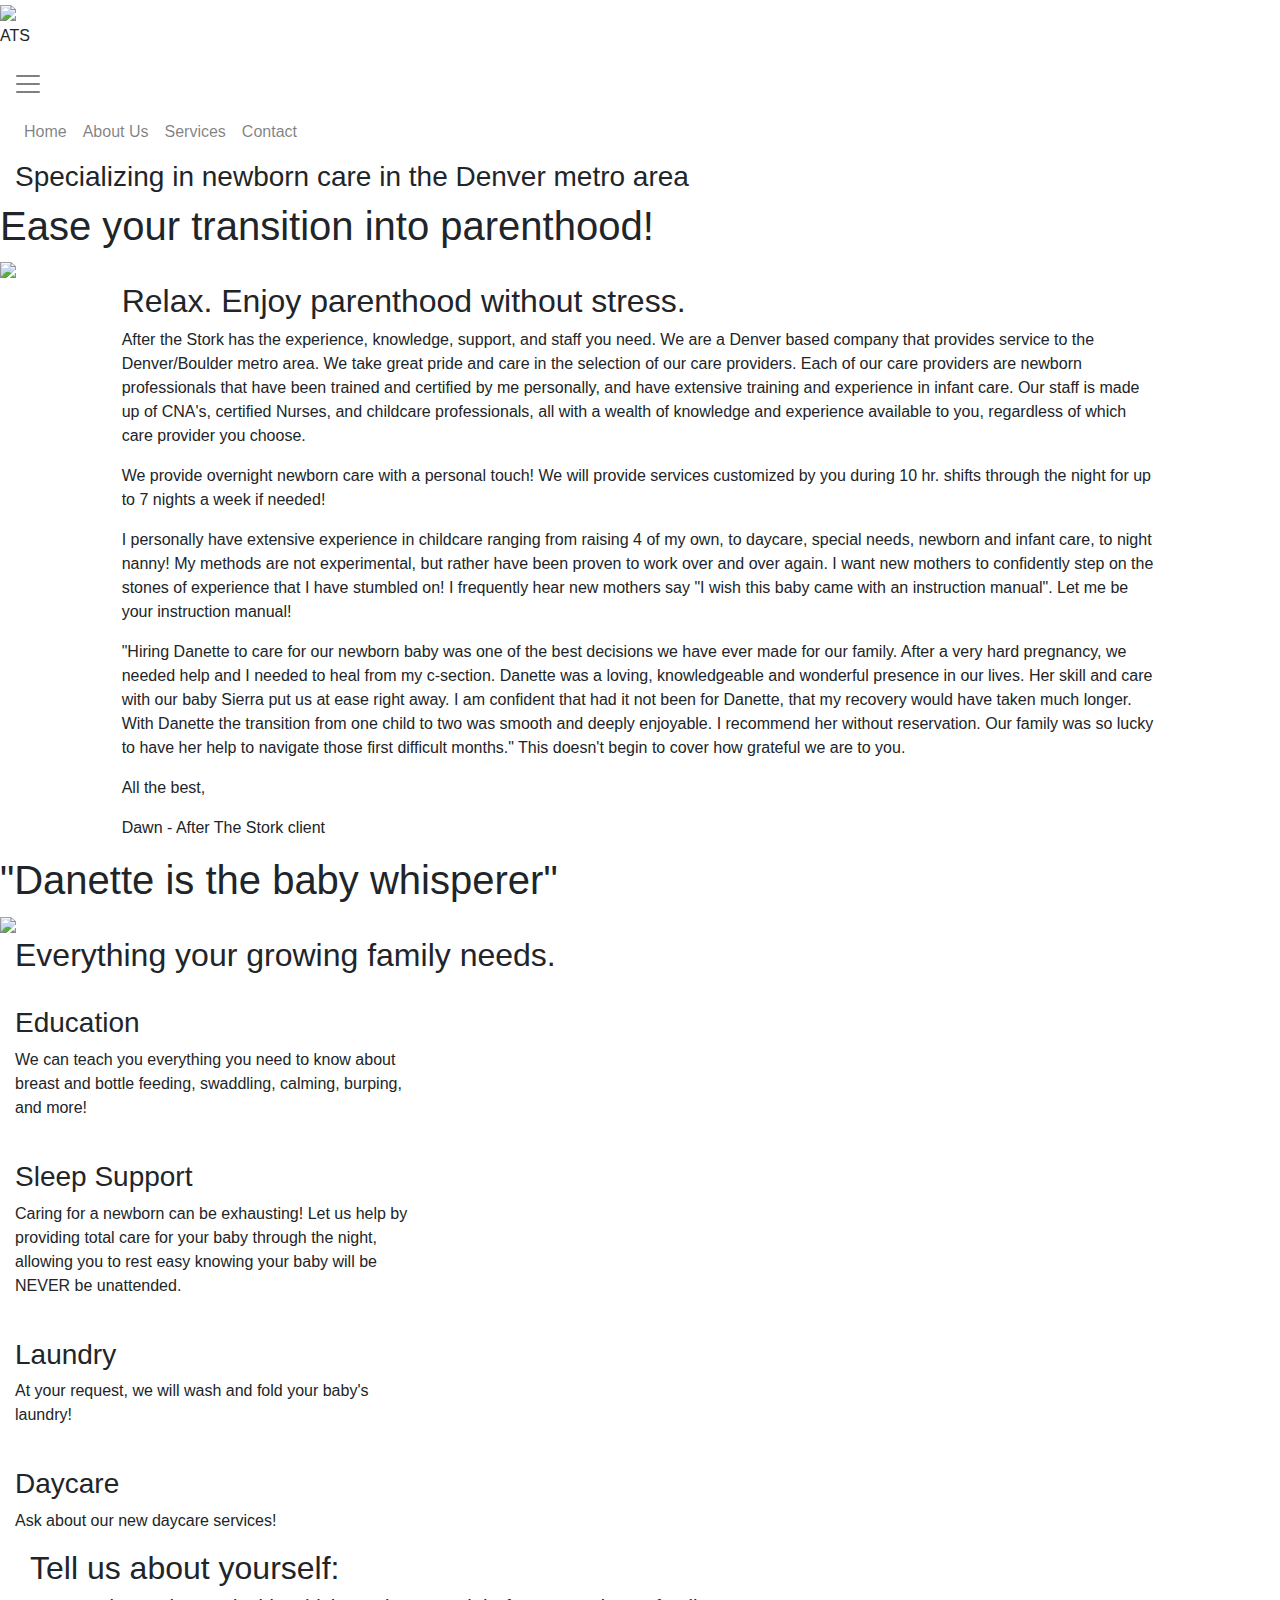
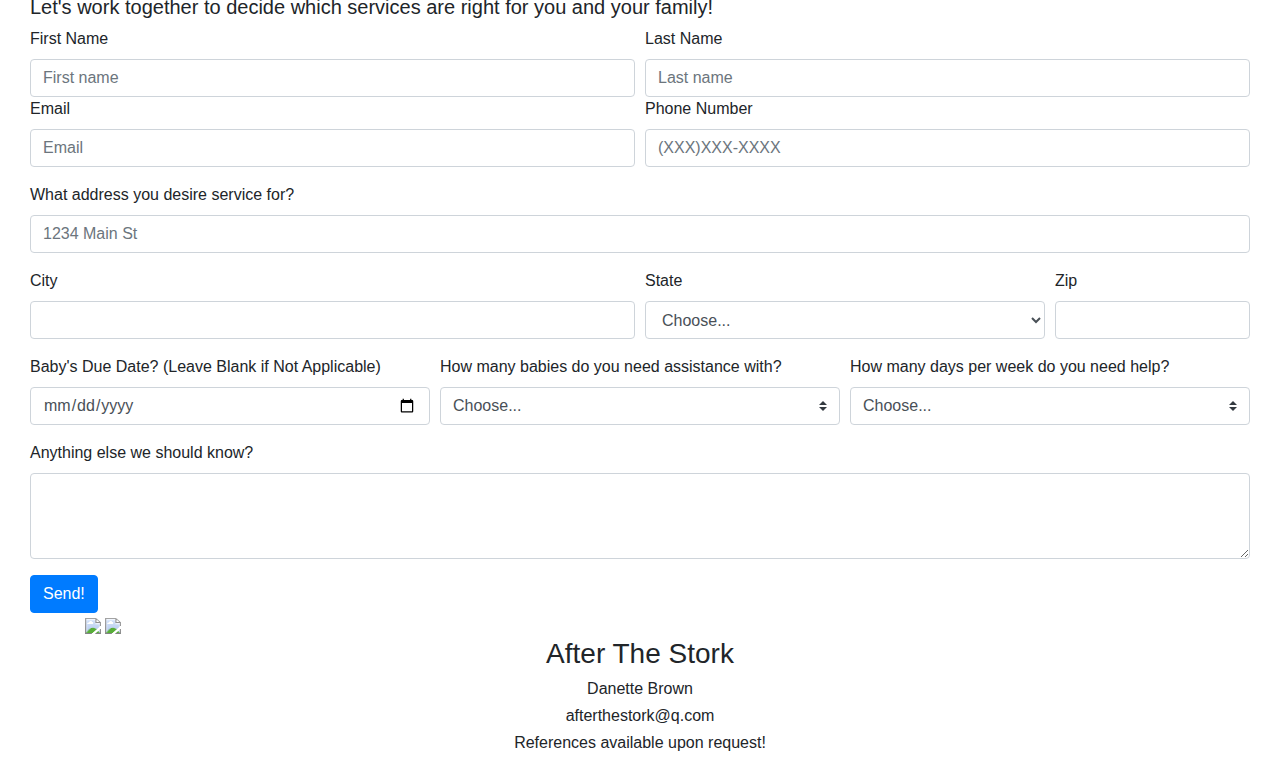
==== index.html @ 512e3bd7 "revamp" ====
<!doctype html>
<html lang="en">
  <head>
    <!-- Required meta tags -->
    <meta charset="utf-8">
    <meta name="viewport" content="width=device-width, initial-scale=1, shrink-to-fit=no">

    <!-- Bootstrap CSS -->
    <link rel="stylesheet" href="https://stackpath.bootstrapcdn.com/bootstrap/4.3.1/css/bootstrap.min.css" integrity="sha384-ggOyR0iXCbMQv3Xipma34MD+dH/1fQ784/j6cY/iJTQUOhcWr7x9JvoRxT2MZw1T" crossorigin="anonymous">
    
    <link href="https://fonts.googleapis.com/css?family=Syncopate:400,700&display=swap" rel="stylesheet">
    <link href="https://fonts.googleapis.com/css?family=Raleway:400,500,700&display=swap" rel="stylesheet">
    <link rel="stylesheet" href="style.css"/>
    <link rel="icon" href="images/stork-bag-icon.png">

    <title>After The Stork - Newborn Care</title>
  </head>
  <body>
      <div id="home"></div>
      <img id="ats-main" src="images/ats-final.png"/>
    
      
      <div class="top-bar">
        <div class="ATS">
          <p>ATS</p>
        </div>
      <div class="burger-box">
        <button class="navbar-toggler navbar-right navbar-expand-lg navbar-light" id="toggle-button" type="button" data-toggle="collapse" data-target="#navbarsExampleDefault" aria-controls="navbarsExampleDefault" aria-expanded="false" aria-label="Toggle navigation">
            <span class="navbar-toggler-icon"></span>
          </button>
          </div>  
        
            <nav class="navbar navbar-right navbar-expand-lg navbar-light" id="top-nav">
                    <div class="text-center" id="fixed-nav">
                      <div class="collapse navbar-collapse" id="navbarsExampleDefault">
                        <ul class="navbar-nav mr-auto">
                          <li class="nav-item collapse-me">
                            <a class="nav-link scrollTo" href="#home">Home</a>
                          </li>
                          <li class="nav-item collapse-me">
                            <a class="nav-link scrollTo" href="#about-us">About Us</a>
                          </li>
                          <li class="nav-item collapse-me">
                            <a class="nav-link scrollTo" href="#services">Services</a>
                          </li>
                          <li class="nav-item collapse-me">
                            <a class="nav-link scrollTo" href="#contact">Contact</a>
                          </li>
                        </ul>
                      </div>
                    </div>
            </nav>          
          </div><!--top-bar-->
      
      
      <div id="push"></div>
    <div class="container-fluid">
        <div class="row">
            
        </div><!--row-->
        <div id="slogan-row" class="row">
          <div class="col-lg-12">
            <h3 id="slogan">Specializing in newborn care in the Denver metro area</h3>
          </div><!--col-->
        </div><!--row-->
      </div><!--container-fluid---->
        
          <div id="bw-baby">
            <h1 id="cap1">Ease your transition into parenthood!</h1>
          <img id="bw-baby-img" src="images/bw-baby2.png"/>
          </div>
        
        <div class="container-fluid">
        <div id="about-us" class="row">
          <div class="col-lg-1"></div>
          <div class="col-lg-10">
            <h2 class="info-title">Relax. Enjoy parenthood without stress.</h2>
            <p class="block">After the Stork has the experience, knowledge, support, and staff you need. We are a Denver based company that provides service to the Denver/Boulder metro area. We take great pride and care in the selection of our care providers. Each of our care providers are newborn professionals that have been trained and certified by me personally, and have extensive training and experience in infant care. Our staff is made up of CNA's, certified Nurses, and childcare professionals, all with a wealth of knowledge and experience available to you, regardless of which care provider you choose.</p>
            <p class="block">We provide overnight newborn care with a personal touch!  We will provide services customized by you during 10 hr. shifts through the night for up to 7 nights a week if needed!</p>
            <p class="block">I  personally have extensive experience in childcare ranging from raising 4 of my own, to daycare, special needs, newborn and infant care, to night nanny!  My methods are not experimental, but rather have been proven to work over and over again. I want new mothers to confidently step on the stones of experience that I have stumbled on!  I frequently hear new mothers say "I wish this baby came with an instruction manual".  Let me be your instruction manual! </p>
            <p class="block">"Hiring Danette to care for our newborn baby was one of the best decisions we have ever made for our family. After a very hard pregnancy, we needed help and I needed to heal from my c-section. Danette was a loving, knowledgeable and wonderful presence in our lives. Her skill and care with our baby Sierra put us at ease right away. I am confident that had it not been for Danette, that my recovery would have taken much longer. With Danette the transition from one child to two was smooth and deeply enjoyable. I recommend her without reservation. Our family was so lucky to have her help to navigate those first difficult months."
              This doesn't begin to cover how grateful we are to you.</p>
            <p class="block">All the best,</p>
            <p class="block">Dawn - After The Stork client</p>
          </div> 
          <div class="col-lg-1"></div> 
        </div><!--row-->
      </div><!--container-fluid-->
      
        <div id="family">
          <h1 id="cap2">"Danette is the baby whisperer"</h1>
        <img id="bw-baby-img2" src="images/baby-heart.png"/>
        </div>
      
    
      <div class="window about-window">
      <div id="services" class="row-max-width height-20">
          <div class="col-lg-1"></div>
          <div class="col-lg-10">
            <h2 class="info-title">Everything your growing family needs.</h2>
          </div> 
          <div class="col-lg-1"></div> 
        </div><!--row-->
        <div class="row-max-width height-20">
            <div class="col-lg-2"></div>
            <div class="col-lg-4">
              <img src="images/bottle.png" alt="" class="service-icon">
            </div>
            <div class="col-lg-4">
              <h3 class="service-title">Education</h3>
              <p class="service-info">We can teach you everything you need to know about breast and bottle feeding, swaddling, calming, burping, and more!</p>
            </div>
            <div class="col-lg-2"></div>
        </div><!--row-->
        <div class="row-max-width height-20">
          <div class="col-lg-2"></div>
          <div class="col-lg-4">
            <img src="images/moon.png" alt="" class="service-icon">
          </div>
          <div class="col-lg-4">
            <h3 class="service-title">Sleep Support</h3>
            <p class="service-info">Caring for a newborn can be exhausting! Let us help by providing total care for your baby through the night, allowing you to rest easy knowing your baby will be NEVER be unattended.</p>
          </div>
          <div class="col-lg-2"></div>
      </div><!--row-->
        <div class="row-max-width height-20">
          <div class="col-lg-2"></div>
          <div class="col-lg-4">
            <img src="images/onesie.png" alt="" class="service-icon">
          </div>
          <div class="col-lg-4">
            <h3 class="service-title">Laundry</h3>
            <p class="service-info">At your request, we will wash and fold your baby's laundry!</p>
          </div>
          <div class="col-lg-2"></div>
      </div><!--row-->
      <div class="row-max-width height-20">
        <div class="col-lg-2"></div>
        <div class="col-lg-4">
          <img src="images/stroller.png" alt="" class="service-icon">
        </div>
        <div class="col-lg-4">
          <h3 class="service-title">Daycare</h3>
          <p class="service-info">Ask about our new daycare services!</p>
        </div>
        <div class="col-lg-2"></div>
    </div><!--row-->
  </div><!--window-->
  
    <div class="window grey" id="contact">
        <div class="container-fluid">
      <div class="col-lg-12">
        <h2 class="info-title">Tell us about yourself:</h2>
        <h5 class="contact-call">Let's work together to decide which services are right for you and your family!</h5>
        <form action="generate-mail.php" method="POST" id="contact-form">
            <div class="form-row">
                <div class="col">
                  <label for="first-name">First Name</label>
                  <input type="text" class="form-control" id="first-name" name="first-name" placeholder="First name">
                </div>
                <div class="col">
                  <label for="last-name">Last Name</label>
                  <input type="text" class="form-control" id="last-name" name="last-name" placeholder="Last name">
                </div>
              </div>
          <div class="form-row">
            <div class="form-group col-md-6">
              <label for="inputEmail4">Email</label>
              <input type="email" class="form-control" id="inputEmail4" name="email" placeholder="Email">
            </div>
            <div class="form-group col-md-6">
              <label for="inputPassword4">Phone Number</label>
              <input type="tel" class="form-control" id="inputphone4" name="phone" placeholder="(XXX)XXX-XXXX">
            </div>
          </div>
          <div class="form-group">
            <label for="inputAddress">What address you desire service for?</label>
            <input type="text" class="form-control" id="inputAddress" name="address" placeholder="1234 Main St">
          </div>
          <div class="form-row">
            <div class="form-group col-md-6">
              <label for="inputCity">City</label>
              <input type="text" class="form-control" name="city" id="inputCity">
            </div>
            <div class="form-group col-md-4">
              <label for="inputState">State</label>
              <select name="state" id="inputState" class="form-control">
                <option selected>Choose...</option>
                <option>...</option>
              </select>
            </div>
            <div class="form-group col-md-2">
              <label for="inputZip">Zip</label>
              <input type="text" name="zip" class="form-control" id="inputZip">
            </div>
          </div>
            <div class="form-row">
                <div class="form-group col-lg-4">
                    <label for="date-selector">Baby's Due Date? (Leave Blank if Not Applicable)</label>
                    <input type="date" class="form-control" id="date-selector" name="due-date">
                </div>
            <div class="form-group col-lg-4">
                <label for="inlineFormCustomSelect">How many babies do you need assistance with?</label>
                <select name="baby-number" class="custom-select mr-sm-2" id="inlineFormCustomSelect">
                  <option selected>Choose...</option>
                  <option value="1">One</option>
                  <option value="2">Two</option>
                  <option value="3">More</option>
                </select>
            </div>
          <div class="form-group col-lg-4">
              <label for="inlineFormCustomSelect">How many days per week do you need help?</label>
              <select name="days" class="custom-select mr-sm-2" id="inlineFormCustomSelect">
                <option selected>Choose...</option>
                <option value="1">One</option>
                <option value="2">Two</option>
                <option value="3">Three</option>
                <option value="4">Four</option>
                <option value="5">Five</option>
                <option value="6">Six</option>
                <option value="7">Seven</option>
              </select>
          </div>
        </div>
        <div class="form-row">
        <div class="form-group col-md-12" id="form-extra">
            <label for="exampleFormControlTextarea1">Anything else we should know?</label>
            <textarea name="extra" class="form-control" id="exampleFormControlTextarea1" rows="3"></textarea>
          </div>
        </div>
          <button type="submit" class="btn submit-button btn-primary">Send!</button>
        </form>

      </div>
      </div><!--container-fluid-->
    </div>
    <div class="ats-footer">
      <div class="container">
        <div class="row">
          <div class="col-lg-12" id="footer-info">
              <a id="fb-icon" class="contact-icon footer-box" href=#><img id="fb-icon-pic"  src="images/fb.png"/></a>
              <a id="mail-icon" class="contact-icon footer-box" href=#><img id="mail-icon-pic" src="images/mail.png"/></a>
              <div class="footer-box" id="footer-text">
            <h3 class="footer-header text-center">After The Stork</h3>
            <h6 class="footer-text text-center">Danette Brown</h6>
            <h6 class="footer-text text-center">afterthestork@q.com</h6>
            <h6 class="footer-text text-center">References available upon request!</h6>
            </div>
          </div>
        </div>
      </div>
    </div>

    <!-- Optional JavaScript -->
    <!-- jQuery first, then Popper.js, then Bootstrap JS -->
    <script src="plugins/jquery/jquery.js"></script>
    <script src="plugins/popper/popper.min.js"></script>
    <script src="plugins/bootstrap/js/bootstrap.js"></script>
    <script src="plugins/waypoints/jquery.waypoints.min.js"></script>
    <script src="plugins/slick/slick.min.js"></script>
    <script src="plugins/smoothscroll/SmoothScroll.min.js"></script>
    <script src="stork-fade.js"></script>
    <script src="height-adjust.js"></script>
    <script src="parallax.js"></script>
    <script src="clickscroll.js"></script>
    <script src="collapse.js"></script>
    <script>$(window).resize(function(){location.reload();});</script>
  </body>
</html>
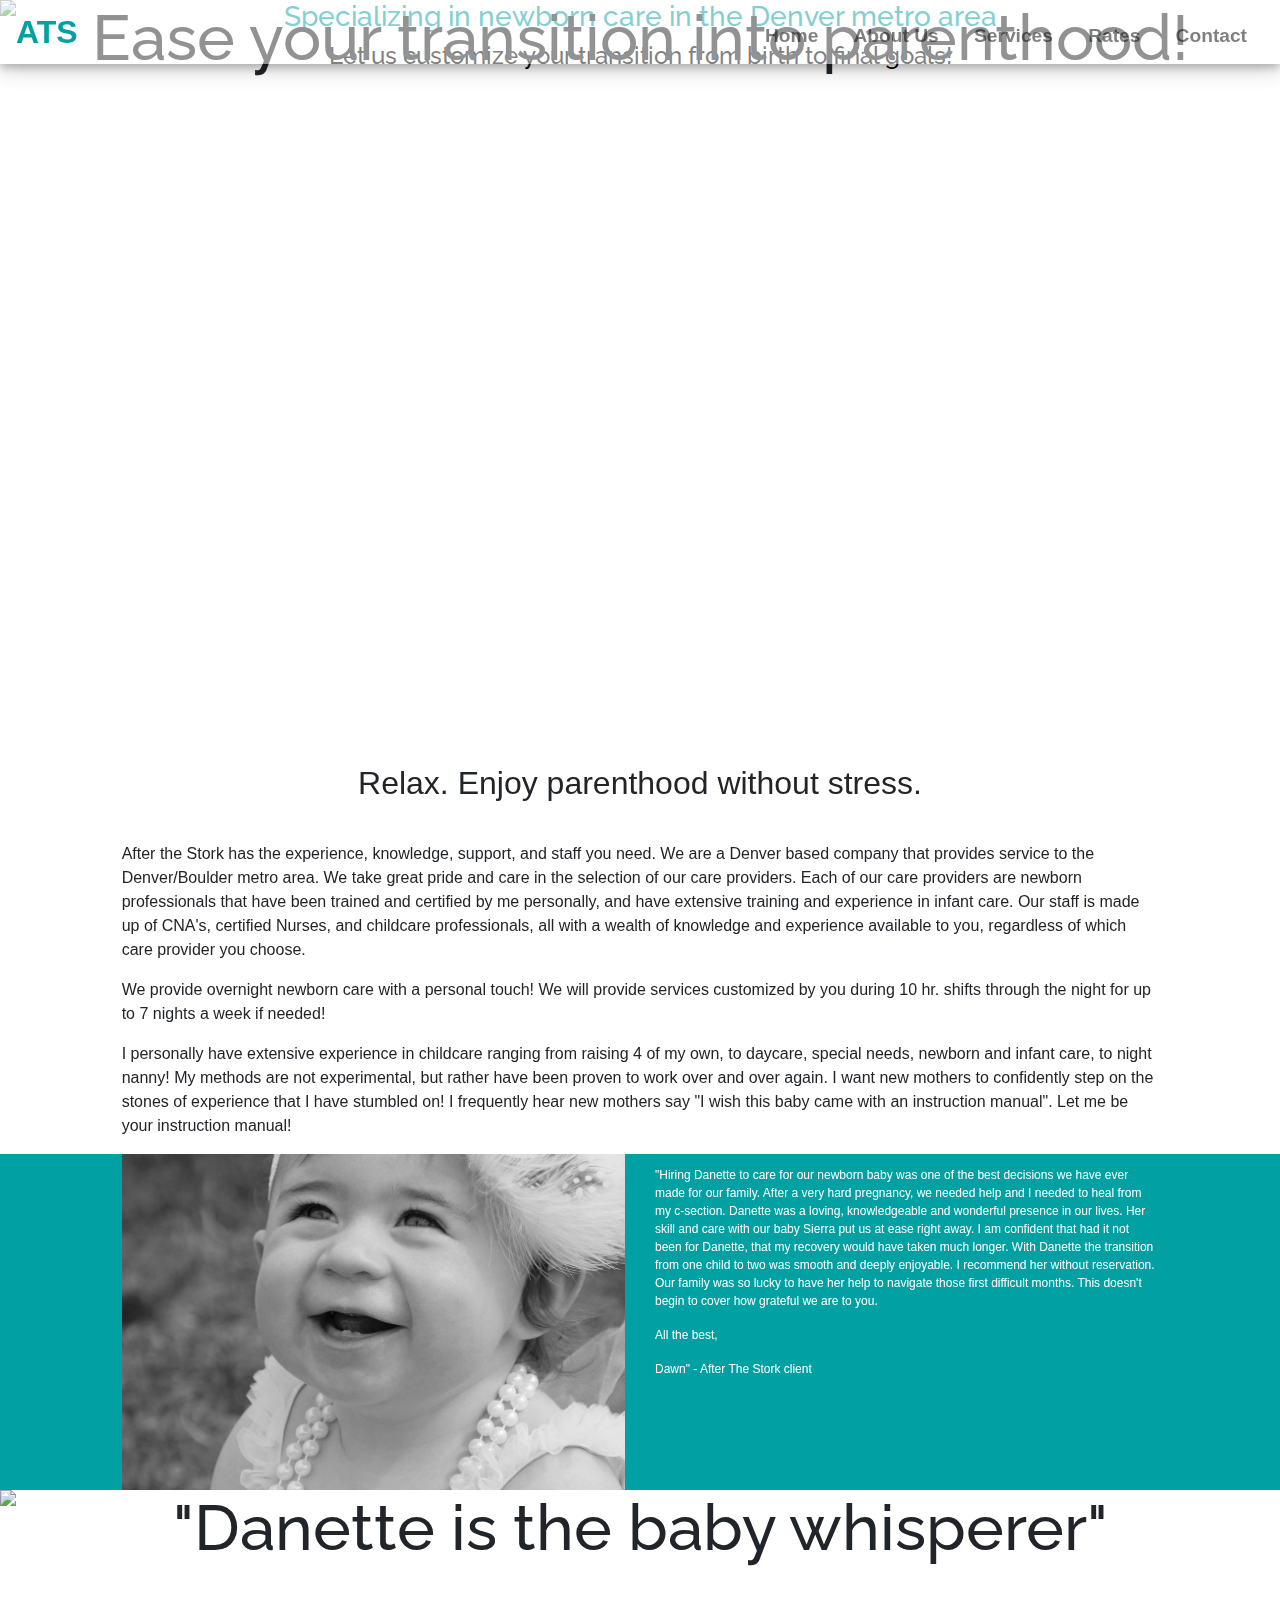
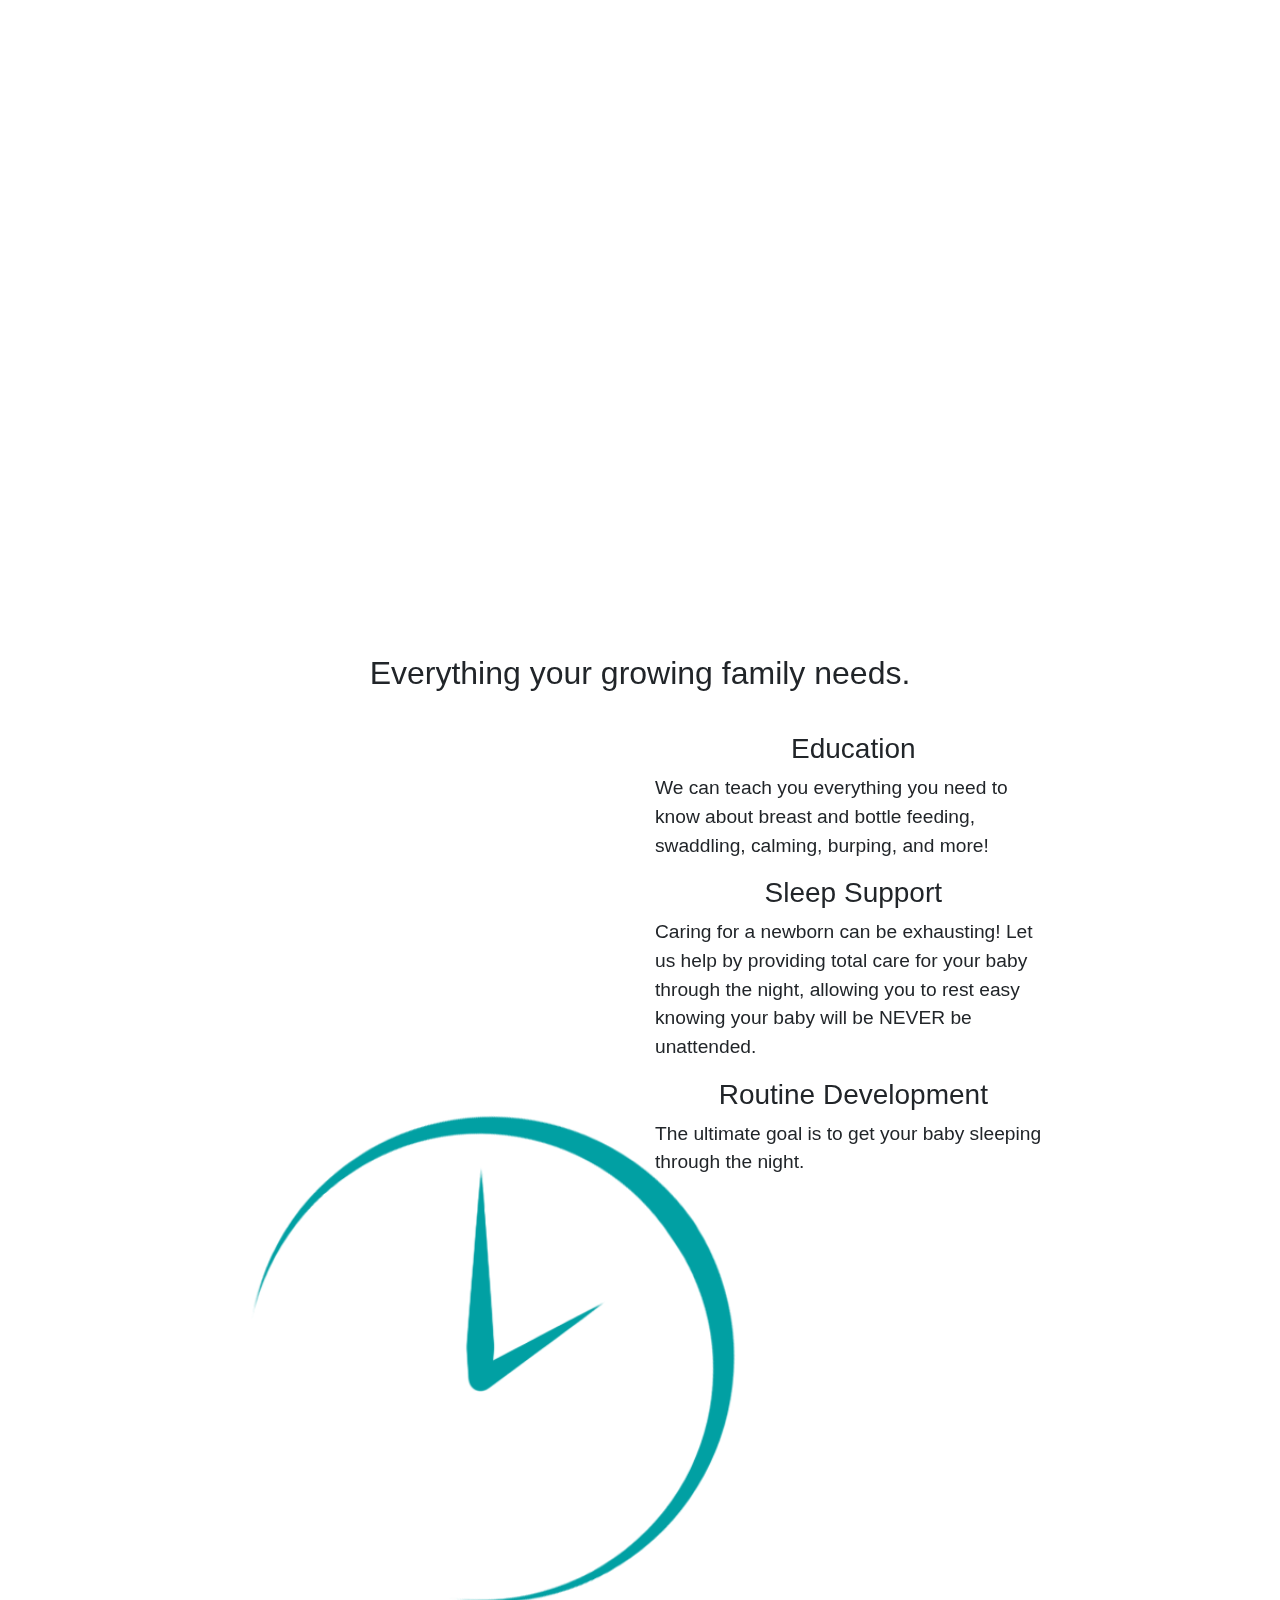
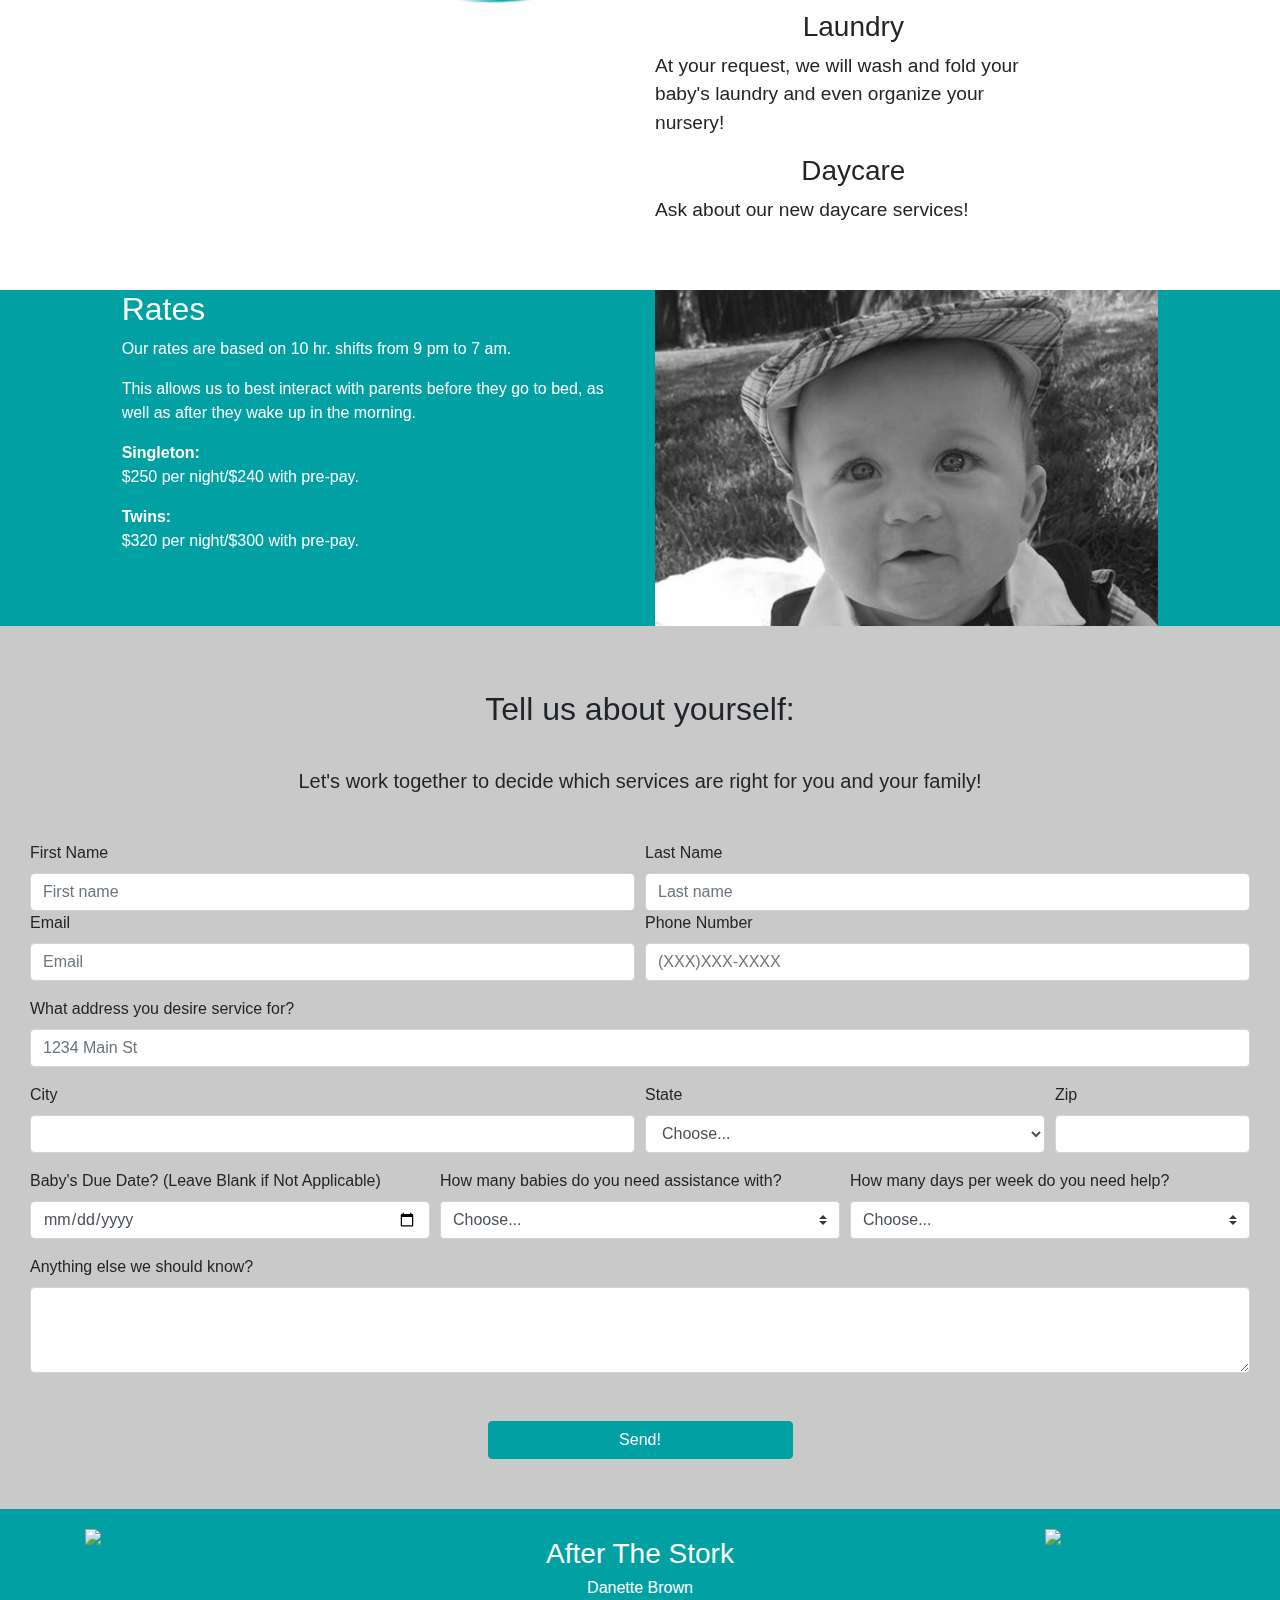
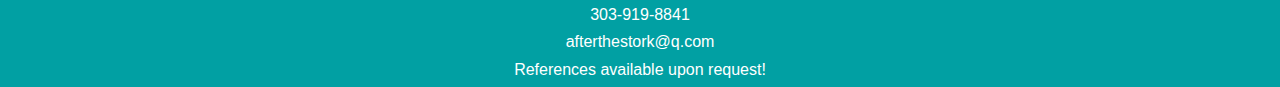
==== commit 4ec21b69: "update" ====
--- a/index.html
+++ b/index.html
@@ -35,16 +35,19 @@
                       <div class="collapse navbar-collapse" id="navbarsExampleDefault">
                         <ul class="navbar-nav mr-auto">
                           <li class="nav-item collapse-me">
-                            <a class="nav-link scrollTo" href="#home">Home</a>
+                            <a id="home-link" class="nav-link scrollTo" href="#home">Home</a>
                           </li>
                           <li class="nav-item collapse-me">
-                            <a class="nav-link scrollTo" href="#about-us">About Us</a>
+                            <a id="about-us-link" class="nav-link scrollTo" href="#about-us">About Us</a>
                           </li>
                           <li class="nav-item collapse-me">
-                            <a class="nav-link scrollTo" href="#services">Services</a>
+                            <a id="services-link" class="nav-link scrollTo" href="#services">Services</a>
                           </li>
                           <li class="nav-item collapse-me">
-                            <a class="nav-link scrollTo" href="#contact">Contact</a>
+                              <a id="rates-link" class="nav-link scrollTo" href="#rates">Rates</a>
+                            </li>
+                          <li class="nav-item collapse-me">
+                            <a id="contact-link" class="nav-link scrollTo" href="#contact">Contact</a>
                           </li>
                         </ul>
                       </div>
@@ -60,10 +63,15 @@
         </div><!--row-->
         <div id="slogan-row" class="row">
           <div class="col-lg-12">
-            <h3 id="slogan">Specializing in newborn care in the Denver metro area</h3>
+            <div id="slogan">
+            <!--<h3 id="slogan">Specializing in newborn care in the Denver metro area</h3>-->
+            <h3 id="top-slogan">Specializing in newborn care in the Denver metro area</h3>
+            <h4 class="action-stmt">Let us customize your transition from birth to final goals!</h4>
+          </div>
           </div><!--col-->
         </div><!--row-->
       </div><!--container-fluid---->
+      <div class="row"><img id="down-arrow" src="images/arrow.png"/></div>
         
           <div id="bw-baby">
             <h1 id="cap1">Ease your transition into parenthood!</h1>
@@ -78,13 +86,19 @@
             <p class="block">After the Stork has the experience, knowledge, support, and staff you need. We are a Denver based company that provides service to the Denver/Boulder metro area. We take great pride and care in the selection of our care providers. Each of our care providers are newborn professionals that have been trained and certified by me personally, and have extensive training and experience in infant care. Our staff is made up of CNA's, certified Nurses, and childcare professionals, all with a wealth of knowledge and experience available to you, regardless of which care provider you choose.</p>
             <p class="block">We provide overnight newborn care with a personal touch!  We will provide services customized by you during 10 hr. shifts through the night for up to 7 nights a week if needed!</p>
             <p class="block">I  personally have extensive experience in childcare ranging from raising 4 of my own, to daycare, special needs, newborn and infant care, to night nanny!  My methods are not experimental, but rather have been proven to work over and over again. I want new mothers to confidently step on the stones of experience that I have stumbled on!  I frequently hear new mothers say "I wish this baby came with an instruction manual".  Let me be your instruction manual! </p>
-            <p class="block">"Hiring Danette to care for our newborn baby was one of the best decisions we have ever made for our family. After a very hard pregnancy, we needed help and I needed to heal from my c-section. Danette was a loving, knowledgeable and wonderful presence in our lives. Her skill and care with our baby Sierra put us at ease right away. I am confident that had it not been for Danette, that my recovery would have taken much longer. With Danette the transition from one child to two was smooth and deeply enjoyable. I recommend her without reservation. Our family was so lucky to have her help to navigate those first difficult months."
-              This doesn't begin to cover how grateful we are to you.</p>
-            <p class="block">All the best,</p>
-            <p class="block">Dawn - After The Stork client</p>
           </div> 
           <div class="col-lg-1"></div> 
         </div><!--row-->
+        <div class="row teal text-white">
+          <div class="col-lg-1"></div>
+          <div class="col-lg-5"><img id="gc2" src="images/gc2.jpg"/></div>
+          <div class="col-lg-5"><p class="block testimonial-top testimonial">"Hiring Danette to care for our newborn baby was one of the best decisions we have ever made for our family. After a very hard pregnancy, we needed help and I needed to heal from my c-section. Danette was a loving, knowledgeable and wonderful presence in our lives. Her skill and care with our baby Sierra put us at ease right away. I am confident that had it not been for Danette, that my recovery would have taken much longer. With Danette the transition from one child to two was smooth and deeply enjoyable. I recommend her without reservation. Our family was so lucky to have her help to navigate those first difficult months.
+              This doesn't begin to cover how grateful we are to you.</p>
+            <p class="block testimonial">All the best,</p>
+            <p class="block testimonial">Dawn" - After The Stork client</p></div>
+            
+          <div class="col-lg-1"></div>
+        </div>
       </div><!--container-fluid-->
       
         <div id="family">
@@ -93,8 +107,8 @@
         </div>
       
     
-      <div class="window about-window">
-      <div id="services" class="row-max-width height-20">
+      <div class="window about-window" id="services">
+      <div class="row-max-width height-20">
           <div class="col-lg-1"></div>
           <div class="col-lg-10">
             <h2 class="info-title">Everything your growing family needs.</h2>
@@ -123,6 +137,17 @@
           </div>
           <div class="col-lg-2"></div>
       </div><!--row-->
+      <div class="row-max-width height-20">
+        <div class="col-lg-2"></div>
+        <div class="col-lg-4">
+          <img src="images/clock.png" alt="" class="service-icon">
+        </div>
+        <div class="col-lg-4">
+          <h3 class="service-title">Routine Development</h3>
+          <p class="service-info">The ultimate goal is to get your baby sleeping through the night.</p>
+        </div>
+        <div class="col-lg-2"></div>
+    </div><!--row-->
         <div class="row-max-width height-20">
           <div class="col-lg-2"></div>
           <div class="col-lg-4">
@@ -130,7 +155,7 @@
           </div>
           <div class="col-lg-4">
             <h3 class="service-title">Laundry</h3>
-            <p class="service-info">At your request, we will wash and fold your baby's laundry!</p>
+            <p class="service-info">At your request, we will wash and fold your baby's laundry and even organize your nursery!</p>
           </div>
           <div class="col-lg-2"></div>
       </div><!--row-->
@@ -146,6 +171,24 @@
         <div class="col-lg-2"></div>
     </div><!--row-->
   </div><!--window-->
+
+      <div class="container-fluid" id="center-parent">
+          <div id="rates" class="row teal text-white">
+              <div class="col-lg-1"></div>
+              <div class="col-lg-5">
+                <div id="center">
+                <h2>Rates</h2>
+                <p class="block">Our rates are based on 10 hr. shifts from 9 pm to 7 am.</p>
+                <p class="block">This allows us to best interact with parents before they go to bed, as well as after they wake up in the morning.</p>
+                <strong class="block">Singleton:</strong><p class="block">$250 per night/$240 with pre-pay.</p>
+                <strong class="block">Twins:</strong><p class="block">$320 per night/$300 with pre-pay.</p>
+              </div><!--center-->
+              </div>
+                <div class="col-lg-5"><img id="gc1" src="images/gc1.jpg"/></div>
+              <div class="col-lg-1"></div>
+            </div>
+      </div><!--containter-fluid-->
+    
   
     <div class="window grey" id="contact">
         <div class="container-fluid">
@@ -243,6 +286,7 @@
               <div class="footer-box" id="footer-text">
             <h3 class="footer-header text-center">After The Stork</h3>
             <h6 class="footer-text text-center">Danette Brown</h6>
+            <h6 class="footer-text text-center">303-919-8841</h6>
             <h6 class="footer-text text-center">afterthestork@q.com</h6>
             <h6 class="footer-text text-center">References available upon request!</h6>
             </div>
@@ -258,12 +302,11 @@
     <script src="plugins/bootstrap/js/bootstrap.js"></script>
     <script src="plugins/waypoints/jquery.waypoints.min.js"></script>
     <script src="plugins/slick/slick.min.js"></script>
-    <script src="plugins/smoothscroll/SmoothScroll.min.js"></script>
     <script src="stork-fade.js"></script>
     <script src="height-adjust.js"></script>
     <script src="parallax.js"></script>
     <script src="clickscroll.js"></script>
     <script src="collapse.js"></script>
-    <script>$(window).resize(function(){location.reload();});</script>
+    <script src="nav-location.js"></script>
   </body>
 </html>--- a/style.css
+++ b/style.css
@@ -0,0 +1,379 @@
+body{
+    background-color: white;
+}
+
+.burger-box{
+   position: absolute;
+   top: .5em;
+   right: .5em;
+   display: none;
+}
+
+@media only screen and (max-width: 992px){
+	.burger-box {
+		display: block;
+	}
+}
+
+.top-bar{
+    min-height: 55px;
+    box-shadow: 0 4px 8px 0 rgba(0, 0, 0, 0.2), 0 6px 20px 0 rgba(0, 0, 0, 0.19);
+    line-height: 1 !important;
+    position: fixed;
+    width: 100%;
+    background-color: rgba(255, 255, 255, .5);
+    z-index: 9999;
+
+}
+
+#fixed-nav{
+    position: absolute !important;
+    right: 25px;
+    top: -35px;
+}
+
+@media only screen and (max-width: 992px){
+	#fixed-nav {
+        position: relative !important;
+        right: unset;
+        top: unset;
+        margin-left: auto;
+        margin-right: auto;
+        width: 100%;
+	}
+}
+
+#slogan{
+    width: 80%;
+    margin-left: auto;
+    margin-right: auto;
+    left: 0;
+    right: 0;
+    text-align: center;
+    font-family: 'Raleway', sans-serif;
+    font-weight: 400;
+    font-size: 3em;
+    color: #01a0a3;
+    background-color: white;
+    position: fixed;
+}
+
+#top-slogan{
+    
+}
+
+.action-stmt{
+    color: black;
+}
+
+@media only screen and (max-width: 768px){
+	#top-slogan {
+        
+	}
+}
+
+#slogan-row{
+    z-index: 100;
+    /*margin-top: 790px;*/
+}
+
+
+#ats-main{
+    width: 50%;
+    display: block;
+    left: 25%;
+    top: 50px;
+    position: fixed;
+    z-index: -2;
+}
+
+#down-arrow{
+    width: 10%;
+    display: block;
+    left: 45%;
+    position: fixed;
+    z-index: -1;
+}
+
+@media only screen and (max-width: 1200px){
+	#ats-main {
+        width: 65%;
+        left: 17.5%;
+	}
+}
+
+@media only screen and (max-width: 992px){
+	#ats-main {
+        width: 80%;
+        left: 10%;
+	}
+}
+
+.nav-item{
+    font-family: 'Syncopate', sans-serif;
+    font-weight: 700;
+    font-size: 1.2em;
+    margin-left: 1em;
+    color: black;
+    padding-top: .25em;
+}
+
+.ATS{
+    margin-left: .5em;
+    font-family: 'Syncopate', sans-serif;
+    font-weight: 700;
+    font-size: 2em;
+    color: #01a0a3;
+    
+}
+
+.ATS p{
+    padding-top: .5em;
+    margin-bottom: 0 !important;
+}
+
+h1{
+    font-family: 'Syncopate', sans-serif;
+    padding-top: 2.5em;
+    
+}
+
+#bw-baby{
+    width: 100%;
+    height: 700px;
+    overflow: hidden;
+    z-index: 3;
+}
+
+#bw-baby-img{
+    width: 100%;
+    margin-top: 0px;
+    position: relative;
+    min-height: 500px;
+    min-width: 749px;
+}
+
+#family{
+    width: 100%;
+    height: 700px;
+    overflow: hidden;
+    z-index: 3;
+}
+
+#bw-baby-img2{
+    width: 101%;
+    margin-top: 0px;
+    position: relative;
+    min-height: 700px;
+    min-width: 1000px;
+}
+
+#cap1{
+    font-family: 'Raleway', sans-serif;
+    position: absolute;
+    z-index: 5;
+    font-size: 4em;
+    font-weight: 500;
+    text-align: center;
+    width: 100%;
+    padding-top: 0px !important;
+}
+
+#cap2{
+    font-family: 'Raleway', sans-serif;
+    position: absolute;
+    z-index: 5;
+    font-size: 4em;
+    font-weight: 500;
+    text-align: center;
+    width: 100%;
+    padding-top: 0px !important;
+}
+
+.info-title{
+    width: 100%;
+    text-align: center;
+    padding-top: 2em;
+    padding-bottom: 1em;
+}
+
+.service-icon{
+    height: 100%;
+    display: block;
+    margin-left: auto;
+    margin-right: auto;
+    margin-top: 1em;
+    margin-bottom: 1em;
+}
+
+.service-title{
+    width: 100%;
+    text-align: center;
+}
+
+.service-info{
+    font-size: 1.2em;
+}
+
+.grey{
+    background-color: #c9c9c9;
+}
+
+.teal{
+    background-color: #01a0a3;
+}
+
+.text-white{
+    color: white;
+}
+
+.contact-call{
+    text-align: center;
+    padding-bottom: 2em;
+}
+
+.submit-button{
+    width: 25%;
+    margin-left: auto;
+    margin-right: auto;
+    display: block;
+    background-color: #01a0a3;
+    border-color: #01a0a3;
+    margin-top: 2em;
+}
+
+.window{
+    padding-bottom: 50px;
+}
+
+.height-20{
+    height: 20%;
+}
+
+.about-window{
+    background-image: url('images/checker-pattern-faded.png');
+    background-size: cover;
+    background-repeat: no-repeat;
+}
+
+@media only screen and (max-width: 768px){
+	.about-window {
+        background-image: url('images/checker-skinny-faded.png');
+	}
+}
+
+.row-max-width{
+    display: flex;
+    flex-wrap: wrap;
+}
+
+#contact{
+    background-image: url('images/footer-stork.png');
+    background-size: contain;
+    background-repeat: no-repeat;
+    width: 100%;
+    background-position: center bottom;
+}
+
+.contact-icon{
+    margin-top: 1em;
+    margin-bottom: 1em;
+    width: 150px;
+    margin-left: auto;
+    margin-right: auto;
+    display: block;
+    
+}
+
+.ats-footer{
+    background-color: #01a0a3;
+    color: white;
+    
+}
+
+.footer-header{
+    font-family: 'Syncopate', sans-serif;
+    margin-top: 1em;
+}
+
+.footer-box{
+    
+}
+
+#fb-icon{
+    float: left;
+    width: 20%;
+    max-width: 150px;
+
+}
+
+#fb-icon-pic{
+    width: 100%;
+}
+
+#mail-icon{
+    float: right;
+    width: 20%;
+    max-width: 150px;
+}
+
+#mail-icon-pic{
+    width: 100%;
+}
+
+#footer-text{
+    width: 50%;
+    margin-left: auto;
+    margin-right: auto;
+}
+
+#gc1{
+    width: 100%;
+    
+}
+
+#gc2{
+    width: 100%;
+    
+}
+
+.testimonial{
+    font-size: 1.25em;
+}
+
+.testimonial-top{
+    margin-top: 1em;
+}
+
+@media only screen and (max-width: 1700px){
+    .testimonial{
+        font-size: 1.15em;
+    }
+}
+
+@media only screen and (max-width: 1575px){
+    .testimonial{
+        font-size: 1em;
+    }
+}
+
+@media only screen and (max-width: 1280px){
+    .testimonial{
+        font-size: .75em;
+    }
+}
+
+@media only screen and (max-width: 1092px){
+    .testimonial{
+        font-size: 1em;
+    }
+}
+
+.stork-footer{
+    /*background-image: url('images/footer-stork.png');
+    background-size: contain;
+    background-repeat: no-repeat;
+    width: 100%;
+    height: 0;
+    padding-top: 30.7%;*/
+}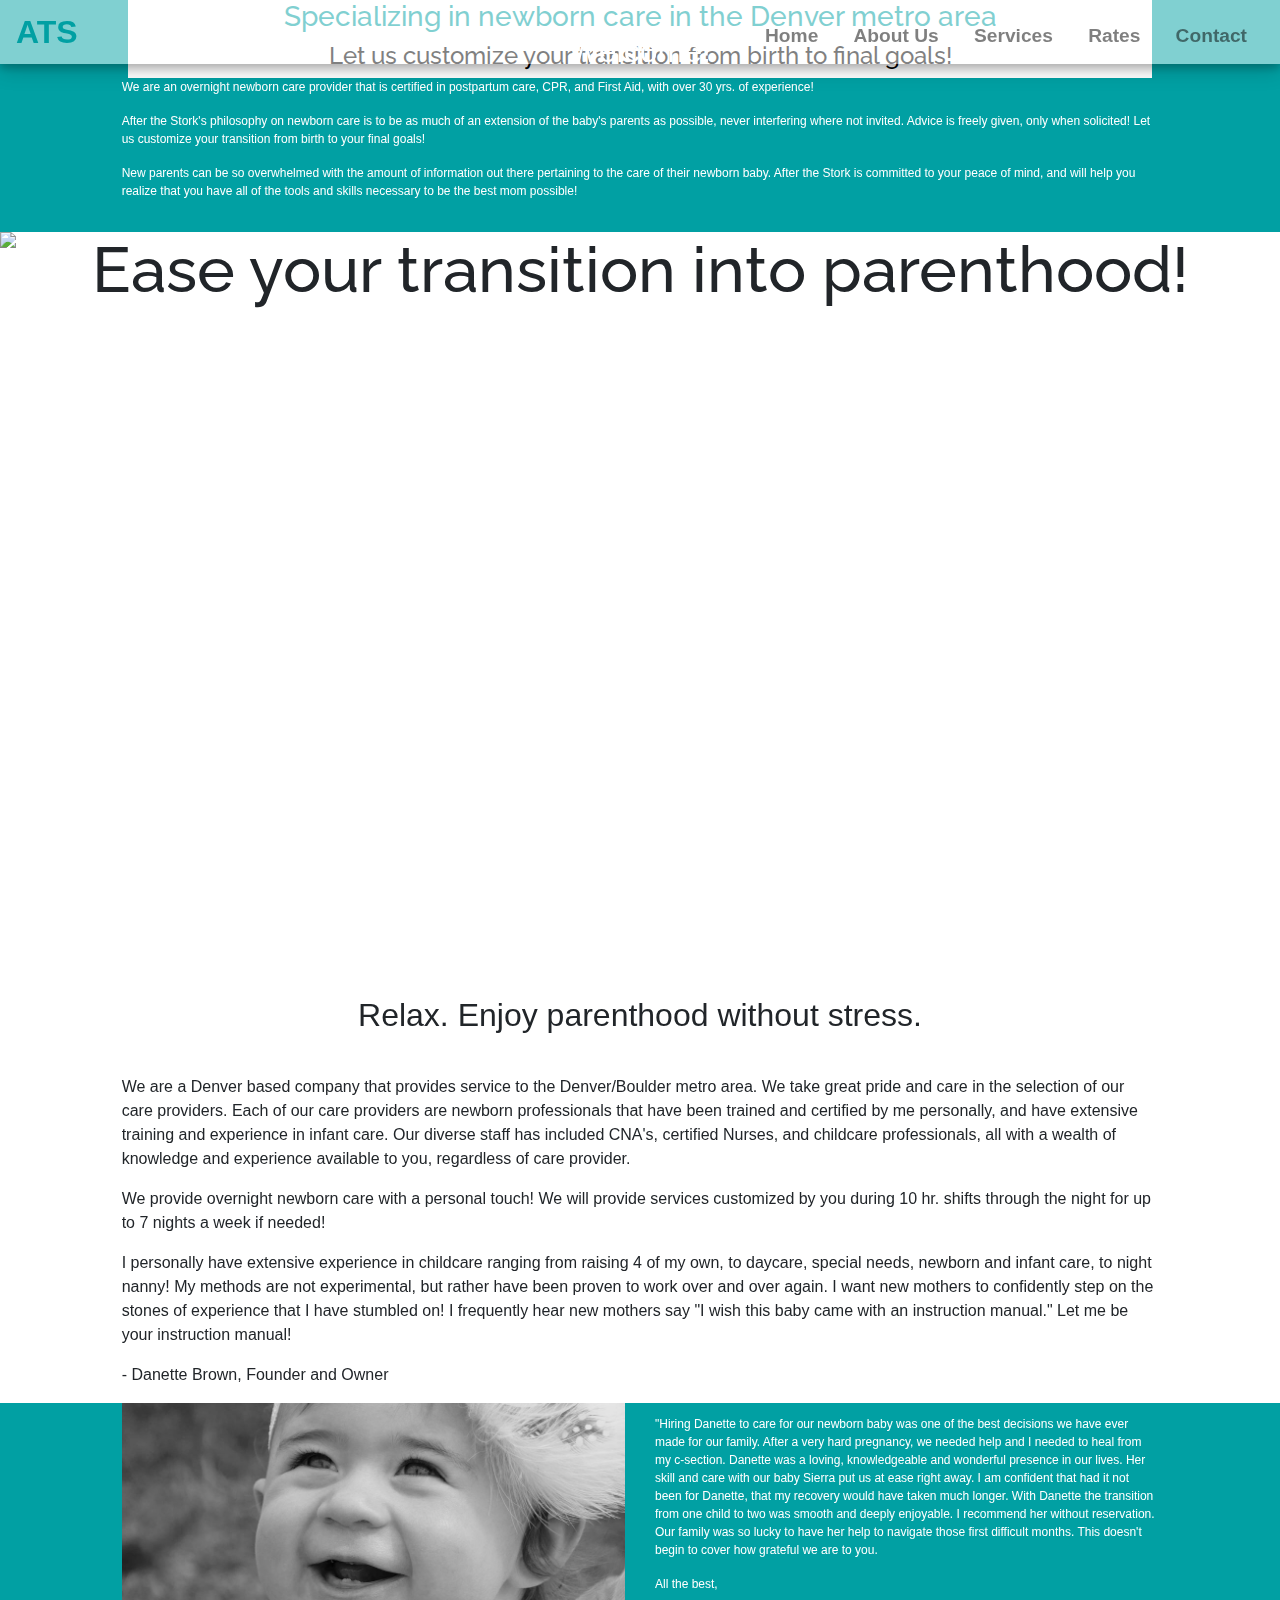
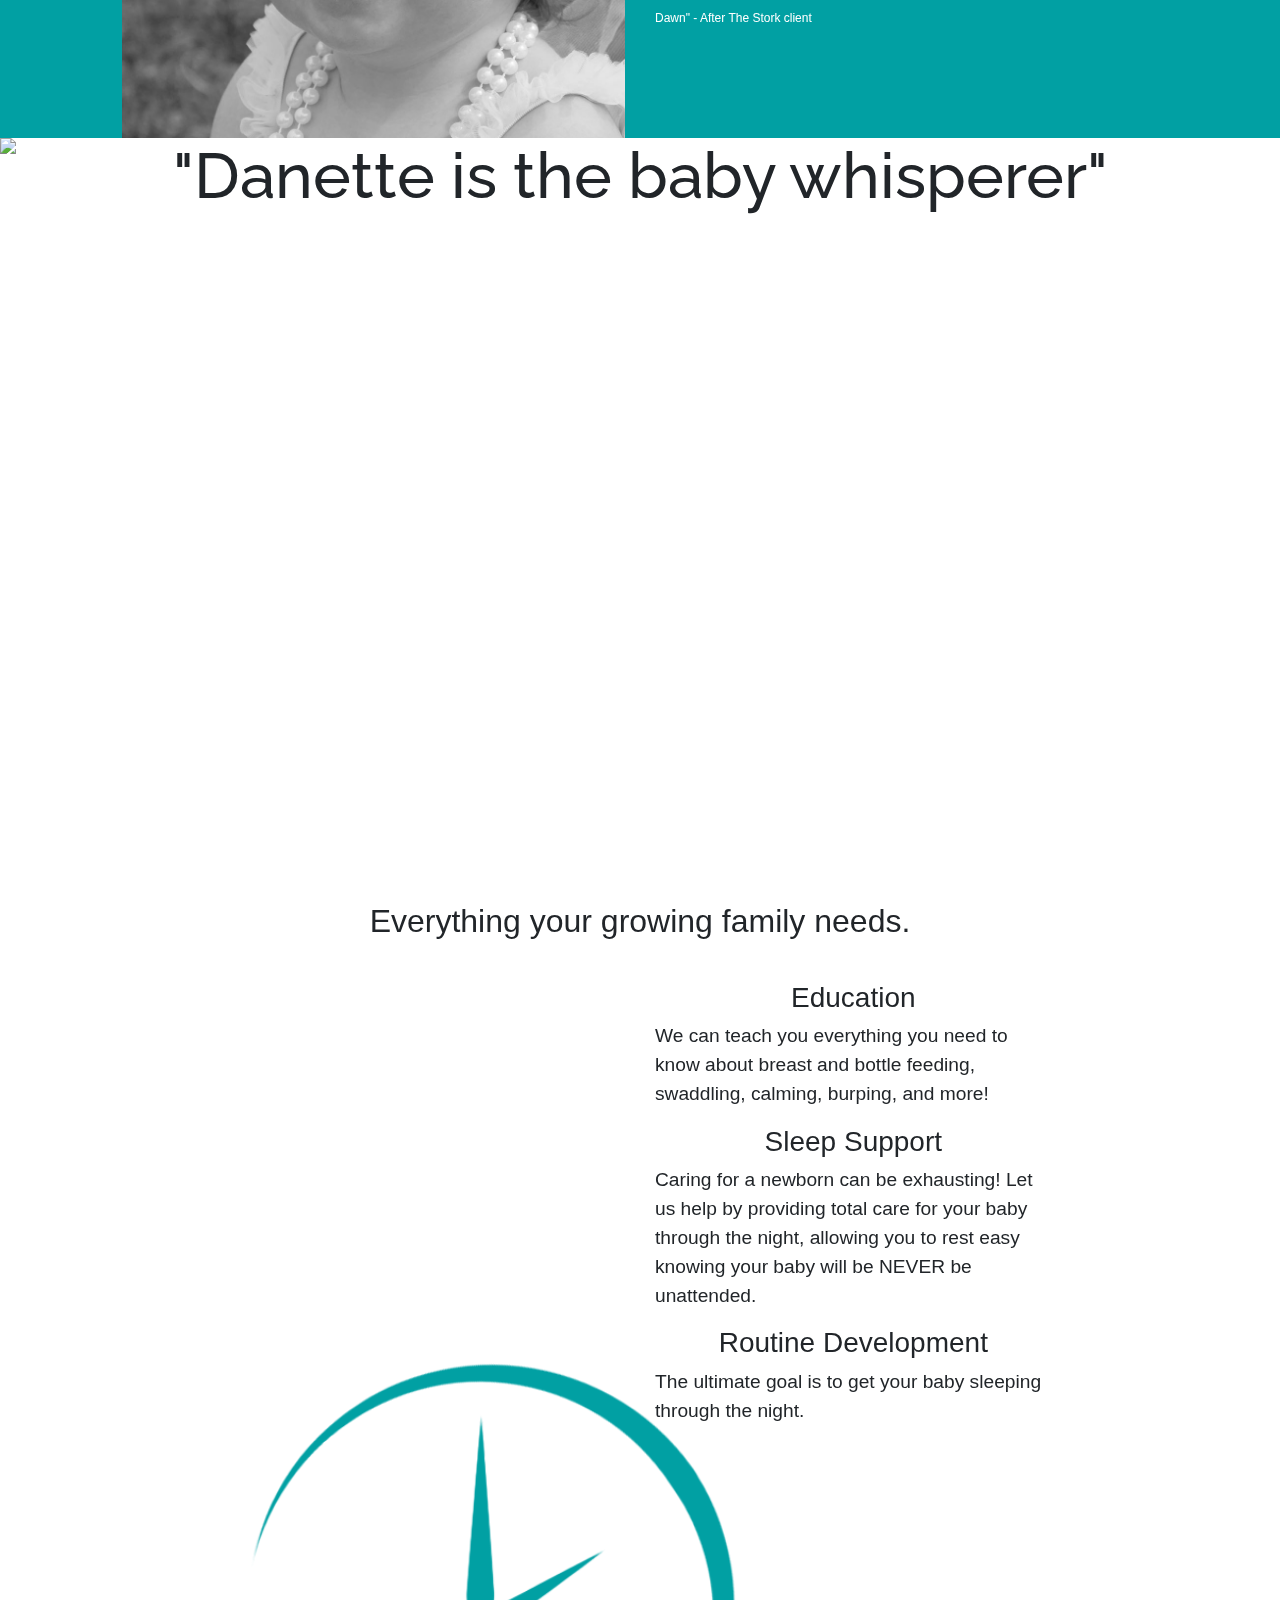
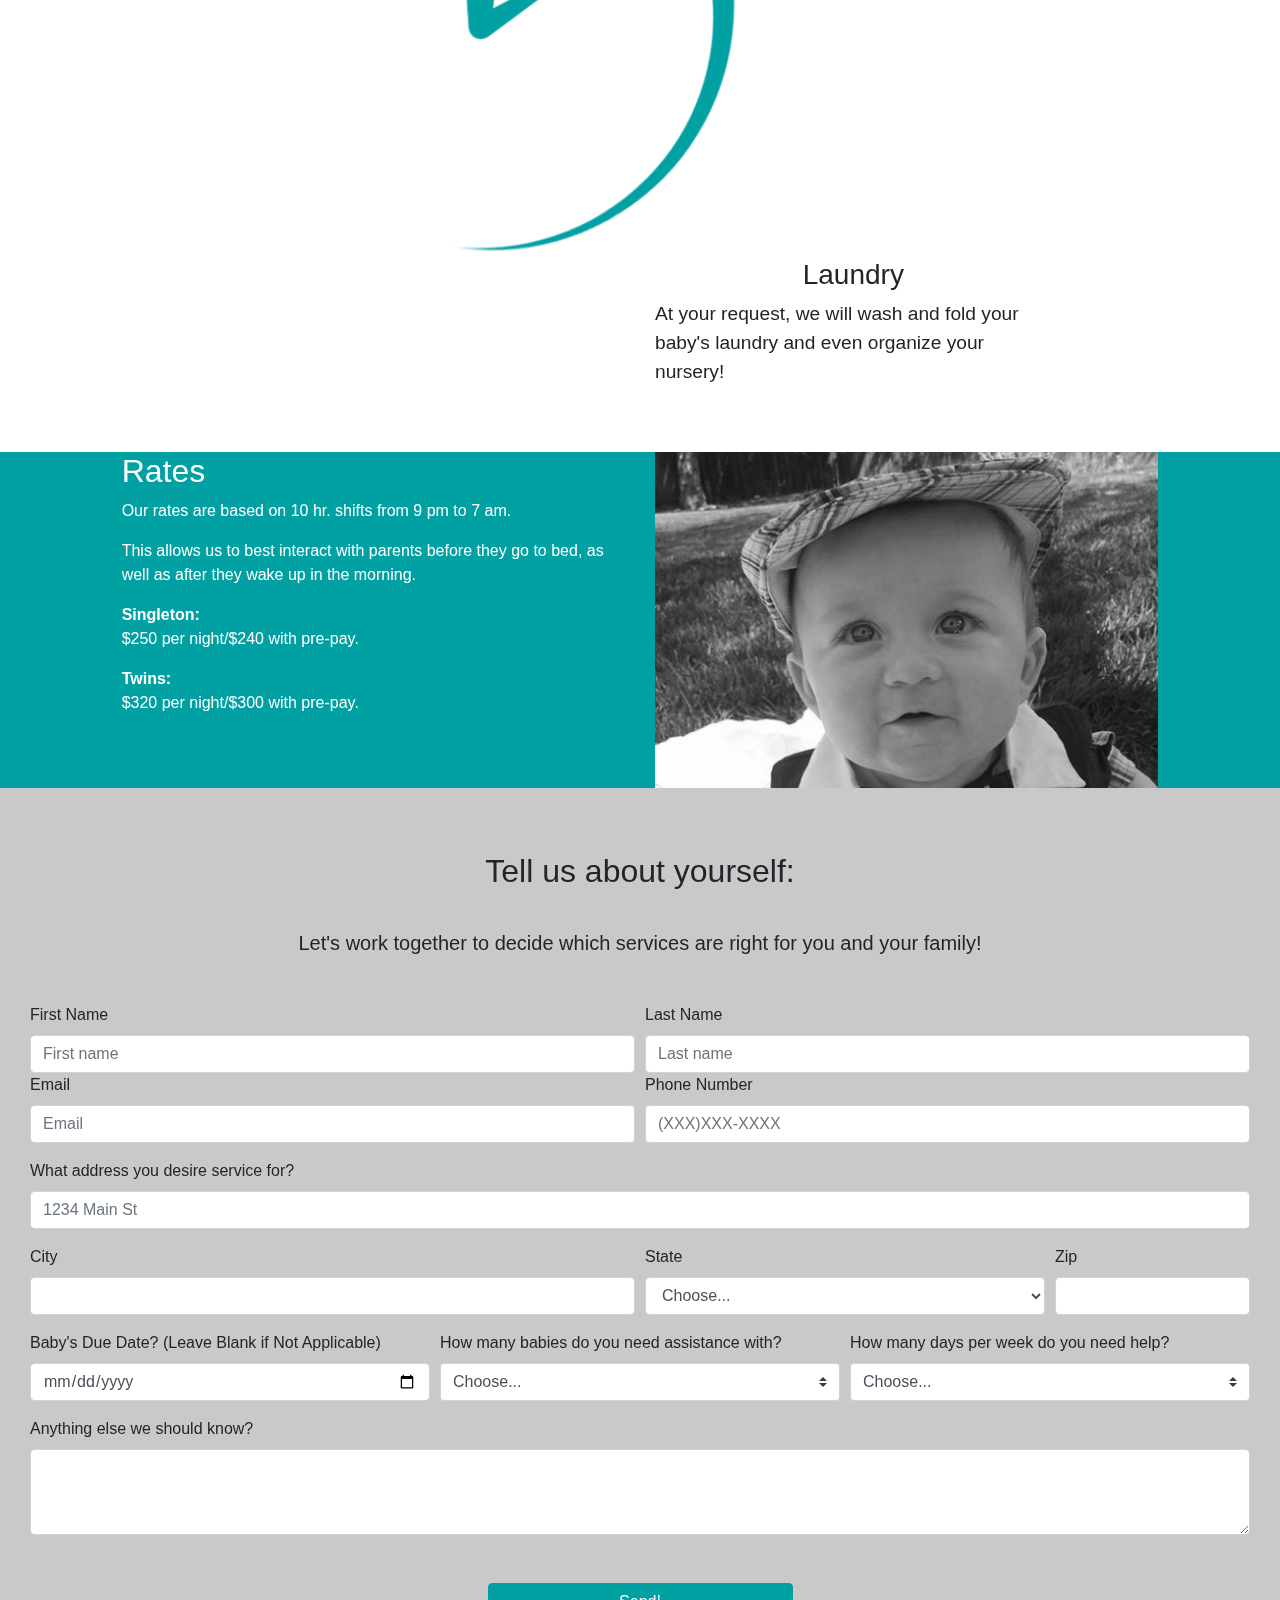
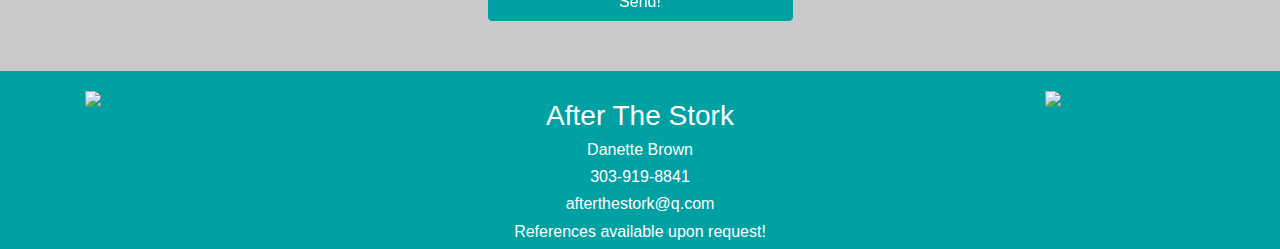
==== commit d51d745f: "added welcome section, removed daycare" ====
--- a/index.html
+++ b/index.html
@@ -72,6 +72,21 @@
         </div><!--row-->
       </div><!--container-fluid---->
       <div class="row"><img id="down-arrow" src="images/arrow.png"/></div>
+
+      <div id="welcome" class="container-fluid teal text-white">
+        <div class="row">
+          <div class="col-lg-1"></div>
+          <div class="col-lg-10">
+            <div class="welcome-box">
+            <h2 class="text-center text-white">Welcome!</h2>
+            <p class="block testimonial">We are an overnight newborn care provider that is certified in postpartum care, CPR, and First Aid, with over 30 yrs. of experience!</p>
+            <p class="block testimonial">After the Stork's philosophy on newborn care is to be as much of an extension of the baby's parents as possible, never interfering where not invited.  Advice is freely given, only when solicited!  Let us customize your transition from birth to your final goals!</p>
+            <p class="block testimonial">New parents can be so overwhelmed with the amount of information out there pertaining to the care of their newborn baby.  After the Stork is committed to your peace of mind, and will help you realize that you have all of the tools and skills necessary to be the best mom possible!</p>
+          </div><!--wecome-box-->
+          </div>
+          <div class="col-lg-1"></div>
+        </div>
+      </div>
         
           <div id="bw-baby">
             <h1 id="cap1">Ease your transition into parenthood!</h1>
@@ -83,9 +98,10 @@
           <div class="col-lg-1"></div>
           <div class="col-lg-10">
             <h2 class="info-title">Relax. Enjoy parenthood without stress.</h2>
-            <p class="block">After the Stork has the experience, knowledge, support, and staff you need. We are a Denver based company that provides service to the Denver/Boulder metro area. We take great pride and care in the selection of our care providers. Each of our care providers are newborn professionals that have been trained and certified by me personally, and have extensive training and experience in infant care. Our staff is made up of CNA's, certified Nurses, and childcare professionals, all with a wealth of knowledge and experience available to you, regardless of which care provider you choose.</p>
+            <p class="block">We are a Denver based company that provides service to the Denver/Boulder metro area. We take great pride and care in the selection of our care providers. Each of our care providers are newborn professionals that have been trained and certified by me personally, and have extensive training and experience in infant care. Our diverse staff has included CNA's, certified Nurses, and childcare professionals, all with a wealth of knowledge and experience available to you, regardless of care provider.</p>
             <p class="block">We provide overnight newborn care with a personal touch!  We will provide services customized by you during 10 hr. shifts through the night for up to 7 nights a week if needed!</p>
-            <p class="block">I  personally have extensive experience in childcare ranging from raising 4 of my own, to daycare, special needs, newborn and infant care, to night nanny!  My methods are not experimental, but rather have been proven to work over and over again. I want new mothers to confidently step on the stones of experience that I have stumbled on!  I frequently hear new mothers say "I wish this baby came with an instruction manual".  Let me be your instruction manual! </p>
+            <p class="block">I  personally have extensive experience in childcare ranging from raising 4 of my own, to daycare, special needs, newborn and infant care, to night nanny!  My methods are not experimental, but rather have been proven to work over and over again. I want new mothers to confidently step on the stones of experience that I have stumbled on!  I frequently hear new mothers say "I wish this baby came with an instruction manual." Let me be your instruction manual! </p>
+            <p class="block"> - Danette Brown, Founder and Owner</p>
           </div> 
           <div class="col-lg-1"></div> 
         </div><!--row-->
@@ -159,17 +175,6 @@
           </div>
           <div class="col-lg-2"></div>
       </div><!--row-->
-      <div class="row-max-width height-20">
-        <div class="col-lg-2"></div>
-        <div class="col-lg-4">
-          <img src="images/stroller.png" alt="" class="service-icon">
-        </div>
-        <div class="col-lg-4">
-          <h3 class="service-title">Daycare</h3>
-          <p class="service-info">Ask about our new daycare services!</p>
-        </div>
-        <div class="col-lg-2"></div>
-    </div><!--row-->
   </div><!--window-->
 
       <div class="container-fluid" id="center-parent">
--- a/style.css
+++ b/style.css
@@ -24,6 +24,11 @@
     background-color: rgba(255, 255, 255, .5);
     z-index: 9999;
 
+}
+
+.welcome-box{
+    margin-top: 2em;
+    margin-bottom: 2em;
 }
 
 #fixed-nav{
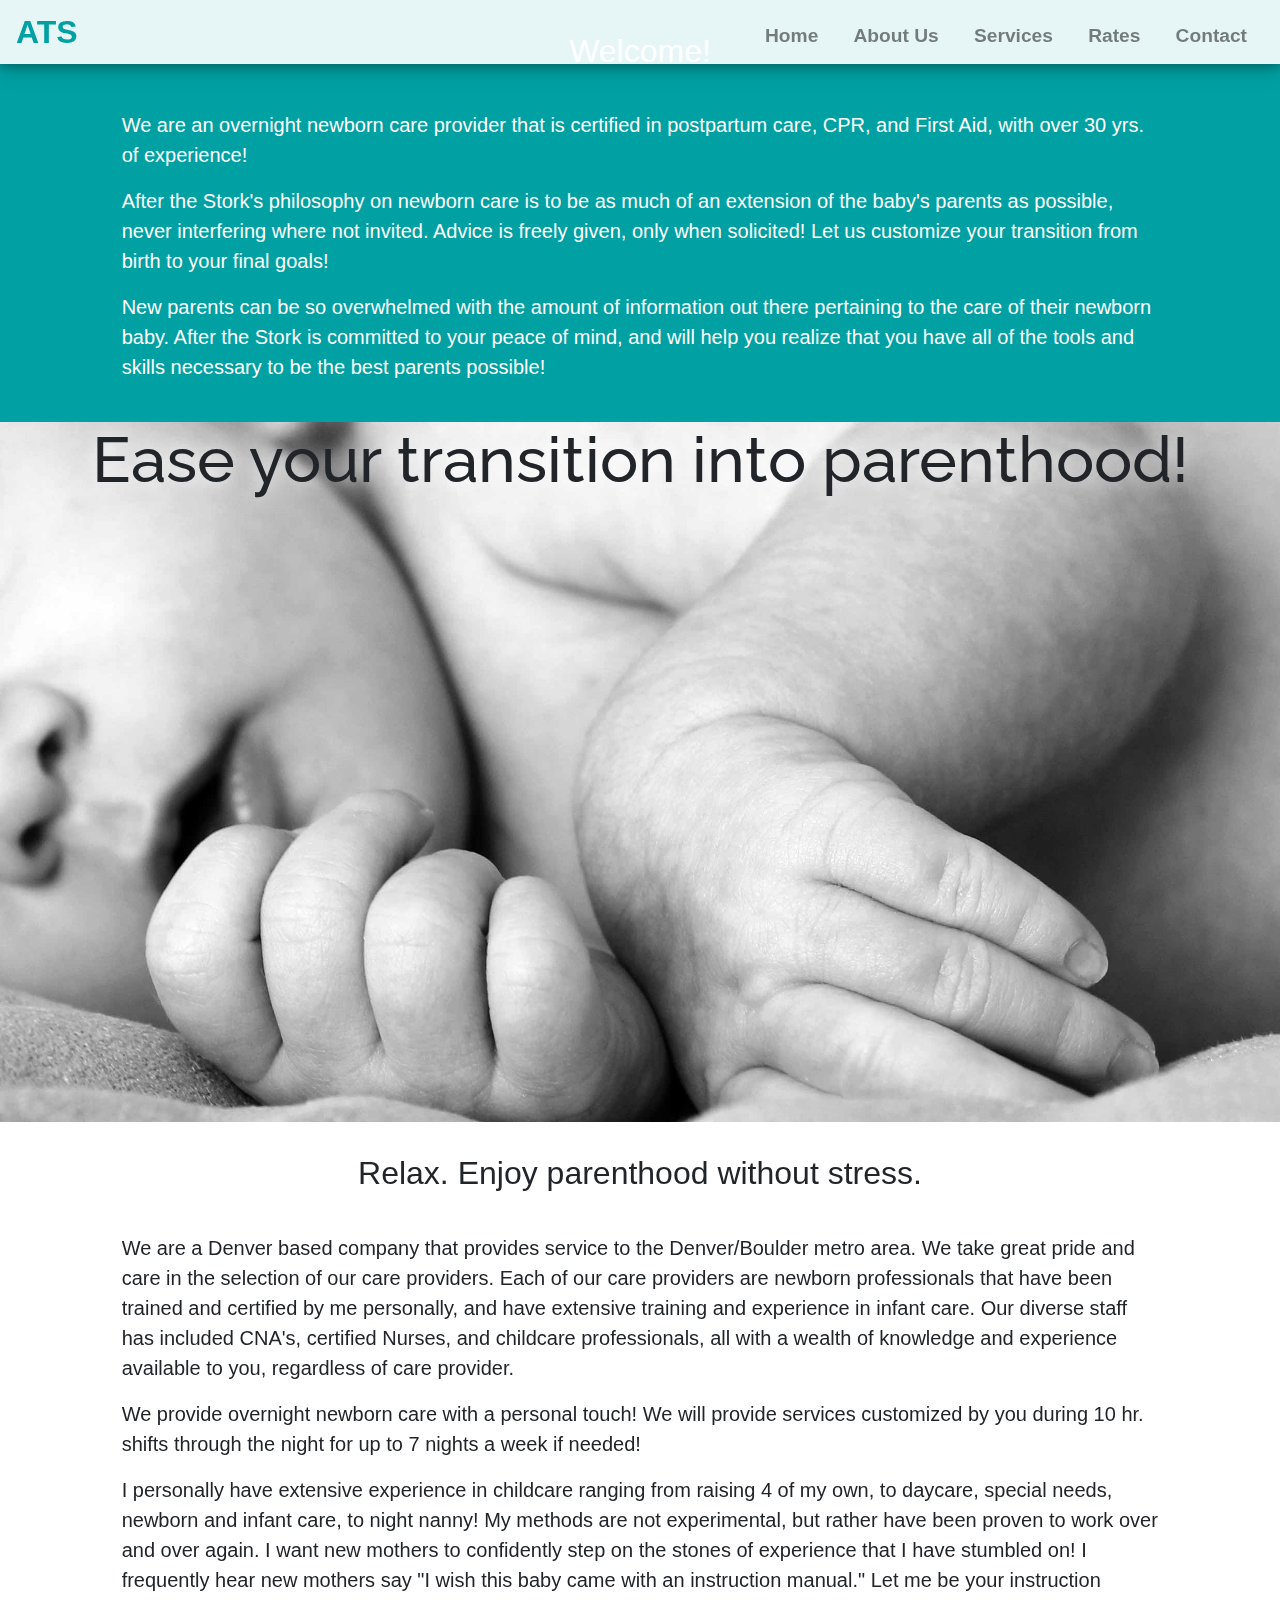
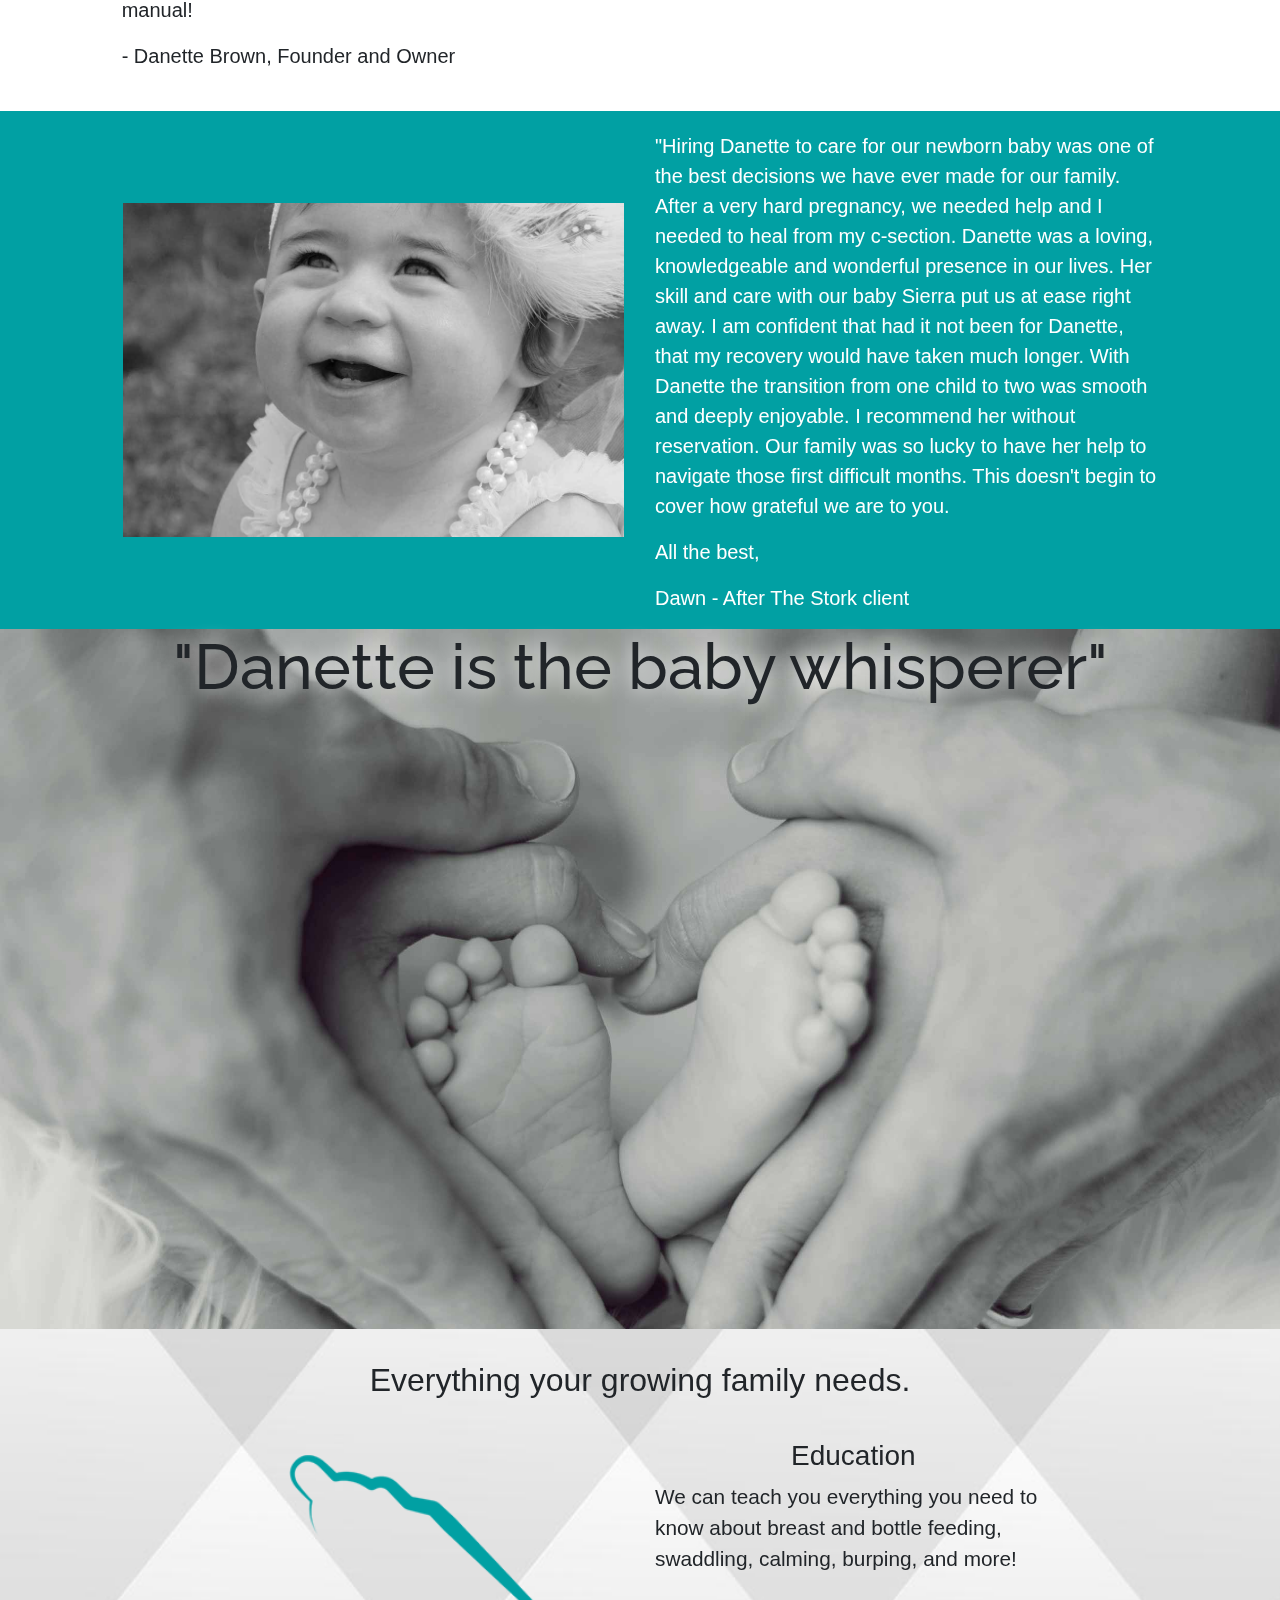
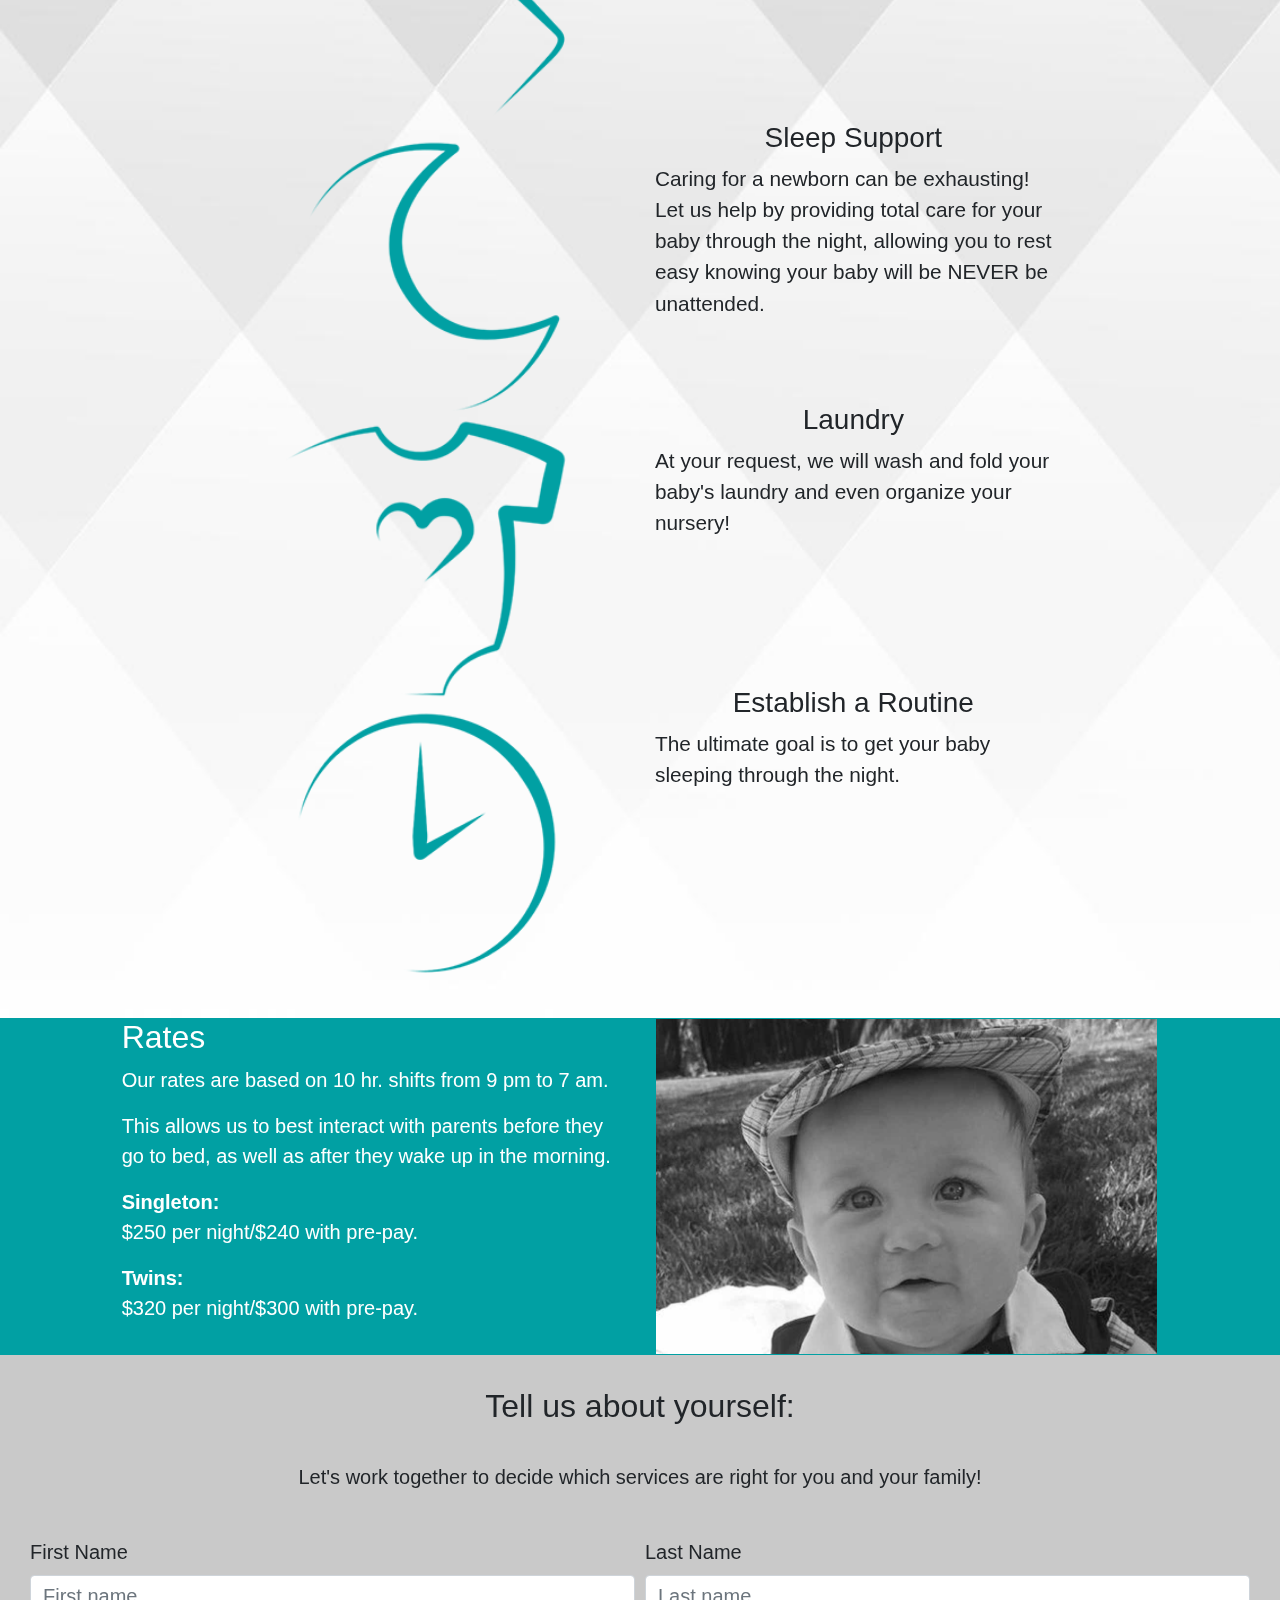
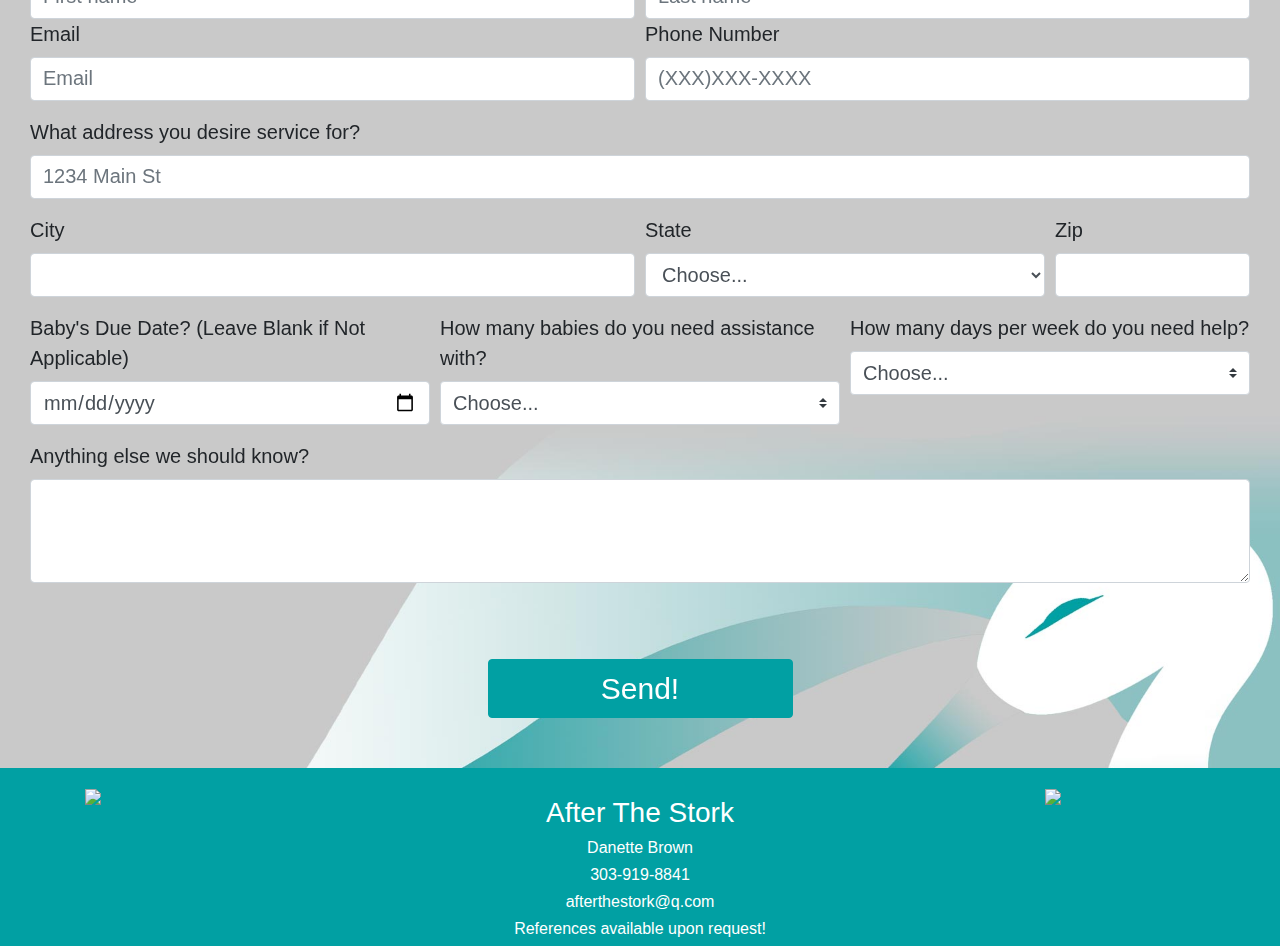
==== commit 97c70d55: "ui fixes" ====
--- a/index.html
+++ b/index.html
@@ -17,7 +17,7 @@
   </head>
   <body>
       <div id="home"></div>
-      <img id="ats-main" src="images/ats-final.png"/>
+      <img id="ats-main" src="images/ats-final.jpg"/>
     
       
       <div class="top-bar">
@@ -58,9 +58,6 @@
       
       <div id="push"></div>
     <div class="container-fluid">
-        <div class="row">
-            
-        </div><!--row-->
         <div id="slogan-row" class="row">
           <div class="col-lg-12">
             <div id="slogan">
@@ -78,10 +75,10 @@
           <div class="col-lg-1"></div>
           <div class="col-lg-10">
             <div class="welcome-box">
-            <h2 class="text-center text-white">Welcome!</h2>
+            <h2 class="info-title text-center text-white">Welcome!</h2>
             <p class="block testimonial">We are an overnight newborn care provider that is certified in postpartum care, CPR, and First Aid, with over 30 yrs. of experience!</p>
             <p class="block testimonial">After the Stork's philosophy on newborn care is to be as much of an extension of the baby's parents as possible, never interfering where not invited.  Advice is freely given, only when solicited!  Let us customize your transition from birth to your final goals!</p>
-            <p class="block testimonial">New parents can be so overwhelmed with the amount of information out there pertaining to the care of their newborn baby.  After the Stork is committed to your peace of mind, and will help you realize that you have all of the tools and skills necessary to be the best mom possible!</p>
+            <p class="block testimonial block-end">New parents can be so overwhelmed with the amount of information out there pertaining to the care of their newborn baby.  After the Stork is committed to your peace of mind, and will help you realize that you have all of the tools and skills necessary to be the best parents possible!</p>
           </div><!--wecome-box-->
           </div>
           <div class="col-lg-1"></div>
@@ -89,8 +86,10 @@
       </div>
         
           <div id="bw-baby">
+            <div id="mask">
             <h1 id="cap1">Ease your transition into parenthood!</h1>
-          <img id="bw-baby-img" src="images/bw-baby2.png"/>
+          <img id="bw-baby-img" src="images/bw-baby2.jpg"/>
+          </div><!--mask-->
           </div>
         
         <div class="container-fluid">
@@ -101,17 +100,23 @@
             <p class="block">We are a Denver based company that provides service to the Denver/Boulder metro area. We take great pride and care in the selection of our care providers. Each of our care providers are newborn professionals that have been trained and certified by me personally, and have extensive training and experience in infant care. Our diverse staff has included CNA's, certified Nurses, and childcare professionals, all with a wealth of knowledge and experience available to you, regardless of care provider.</p>
             <p class="block">We provide overnight newborn care with a personal touch!  We will provide services customized by you during 10 hr. shifts through the night for up to 7 nights a week if needed!</p>
             <p class="block">I  personally have extensive experience in childcare ranging from raising 4 of my own, to daycare, special needs, newborn and infant care, to night nanny!  My methods are not experimental, but rather have been proven to work over and over again. I want new mothers to confidently step on the stones of experience that I have stumbled on!  I frequently hear new mothers say "I wish this baby came with an instruction manual." Let me be your instruction manual! </p>
-            <p class="block"> - Danette Brown, Founder and Owner</p>
+            <p class="block block-end"> - Danette Brown, Founder and Owner</p>
           </div> 
           <div class="col-lg-1"></div> 
         </div><!--row-->
         <div class="row teal text-white">
           <div class="col-lg-1"></div>
-          <div class="col-lg-5"><img id="gc2" src="images/gc2.jpg"/></div>
+          <div class="col-lg-5">
+            <table>
+              <tr>
+                <td><img id="gc2" src="images/gc2.jpg"/></td>
+              </tr>
+            </table>
+          </div>
           <div class="col-lg-5"><p class="block testimonial-top testimonial">"Hiring Danette to care for our newborn baby was one of the best decisions we have ever made for our family. After a very hard pregnancy, we needed help and I needed to heal from my c-section. Danette was a loving, knowledgeable and wonderful presence in our lives. Her skill and care with our baby Sierra put us at ease right away. I am confident that had it not been for Danette, that my recovery would have taken much longer. With Danette the transition from one child to two was smooth and deeply enjoyable. I recommend her without reservation. Our family was so lucky to have her help to navigate those first difficult months.
               This doesn't begin to cover how grateful we are to you.</p>
             <p class="block testimonial">All the best,</p>
-            <p class="block testimonial">Dawn" - After The Stork client</p></div>
+            <p class="block testimonial">Dawn - After The Stork client</p></div>
             
           <div class="col-lg-1"></div>
         </div>
@@ -119,7 +124,7 @@
       
         <div id="family">
           <h1 id="cap2">"Danette is the baby whisperer"</h1>
-        <img id="bw-baby-img2" src="images/baby-heart.png"/>
+        <img id="bw-baby-img2" src="images/baby-heart.jpg"/>
         </div>
       
     
@@ -153,28 +158,28 @@
           </div>
           <div class="col-lg-2"></div>
       </div><!--row-->
+        <div class="row-max-width height-20">
+          <div class="col-lg-2"></div>
+          <div class="col-lg-4">
+            <img src="images/onesie.png" alt="" class="service-icon">
+          </div>
+          <div class="col-lg-4">
+            <h3 class="service-title">Laundry</h3>
+            <p class="service-info">At your request, we will wash and fold your baby's laundry and even organize your nursery!</p>
+          </div>
+          <div class="col-lg-2"></div>
+      </div><!--row-->
       <div class="row-max-width height-20">
         <div class="col-lg-2"></div>
         <div class="col-lg-4">
           <img src="images/clock.png" alt="" class="service-icon">
         </div>
         <div class="col-lg-4">
-          <h3 class="service-title">Routine Development</h3>
+          <h3 class="service-title">Establish a Routine</h3>
           <p class="service-info">The ultimate goal is to get your baby sleeping through the night.</p>
         </div>
         <div class="col-lg-2"></div>
     </div><!--row-->
-        <div class="row-max-width height-20">
-          <div class="col-lg-2"></div>
-          <div class="col-lg-4">
-            <img src="images/onesie.png" alt="" class="service-icon">
-          </div>
-          <div class="col-lg-4">
-            <h3 class="service-title">Laundry</h3>
-            <p class="service-info">At your request, we will wash and fold your baby's laundry and even organize your nursery!</p>
-          </div>
-          <div class="col-lg-2"></div>
-      </div><!--row-->
   </div><!--window-->
 
       <div class="container-fluid" id="center-parent">
@@ -189,7 +194,15 @@
                 <strong class="block">Twins:</strong><p class="block">$320 per night/$300 with pre-pay.</p>
               </div><!--center-->
               </div>
-                <div class="col-lg-5"><img id="gc1" src="images/gc1.jpg"/></div>
+                <div class="col-lg-5">
+                  <table>
+                    <tr>
+                      <td>
+                          <img id="gc1" src="images/gc1.jpg"/>
+                      </td>
+                    </tr>
+                  </table>
+                </div>
               <div class="col-lg-1"></div>
             </div>
       </div><!--containter-fluid-->
@@ -276,7 +289,7 @@
             <textarea name="extra" class="form-control" id="exampleFormControlTextarea1" rows="3"></textarea>
           </div>
         </div>
-          <button type="submit" class="btn submit-button btn-primary">Send!</button>
+          <button id="send-button" type="submit" class="btn submit-button btn-primary">Send!</button>
         </form>
 
       </div>
--- a/style.css
+++ b/style.css
@@ -21,14 +21,14 @@
     line-height: 1 !important;
     position: fixed;
     width: 100%;
-    background-color: rgba(255, 255, 255, .5);
+    background-color: rgba(255, 255, 255, .9);
     z-index: 9999;
 
 }
 
-.welcome-box{
-    margin-top: 2em;
-    margin-bottom: 2em;
+#welcome{
+    z-index: 999;
+    position: relative;
 }
 
 #fixed-nav{
@@ -63,23 +63,12 @@
     position: fixed;
 }
 
-#top-slogan{
-    
-}
-
 .action-stmt{
     color: black;
 }
 
-@media only screen and (max-width: 768px){
-	#top-slogan {
-        
-	}
-}
-
 #slogan-row{
     z-index: 100;
-    /*margin-top: 790px;*/
 }
 
 
@@ -123,6 +112,13 @@
     padding-top: .25em;
 }
 
+@media only screen and (max-width: 1090px){
+	.nav-item {
+        padding-top: .5em;
+        padding-bottom: .5em;
+	}
+}
+
 .ATS{
     margin-left: .5em;
     font-family: 'Syncopate', sans-serif;
@@ -151,11 +147,11 @@
 }
 
 #bw-baby-img{
-    width: 100%;
+    width: 101%;
     margin-top: 0px;
     position: relative;
-    min-height: 500px;
-    min-width: 749px;
+    min-height: 700px;
+    min-width: 1000px;
 }
 
 #family{
@@ -182,6 +178,7 @@
     text-align: center;
     width: 100%;
     padding-top: 0px !important;
+    text-shadow: 0px 0px 20px white;
 }
 
 #cap2{
@@ -193,12 +190,22 @@
     text-align: center;
     width: 100%;
     padding-top: 0px !important;
+    text-shadow: 0px 0px 20px white;
+}
+
+@media only screen and (max-width: 321px){
+    #cap1{
+        font-size: 2em;
+    }
+    #cap2{
+        font-size: 2em;
+    }
 }
 
 .info-title{
     width: 100%;
     text-align: center;
-    padding-top: 2em;
+    padding-top: 1em;
     padding-bottom: 1em;
 }
 
@@ -217,7 +224,7 @@
 }
 
 .service-info{
-    font-size: 1.2em;
+    font-size: 1.3em;
 }
 
 .grey{
@@ -247,6 +254,12 @@
     margin-top: 2em;
 }
 
+.submit-button:hover{
+    background-color: white;
+    border-color: #01a0a3;
+    color: #01a0a3;
+}
+
 .window{
     padding-bottom: 50px;
 }
@@ -256,14 +269,14 @@
 }
 
 .about-window{
-    background-image: url('images/checker-pattern-faded.png');
+    background-image: url('images/checker-pattern-faded.jpg');
     background-size: cover;
     background-repeat: no-repeat;
 }
 
 @media only screen and (max-width: 768px){
 	.about-window {
-        background-image: url('images/checker-skinny-faded.png');
+        background-image: url('images/checker-skinny-faded.jpg');
 	}
 }
 
@@ -273,7 +286,7 @@
 }
 
 #contact{
-    background-image: url('images/footer-stork.png');
+    background-image: url('images/footer-stork.jpg');
     background-size: contain;
     background-repeat: no-repeat;
     width: 100%;
@@ -350,35 +363,50 @@
     margin-top: 1em;
 }
 
-@media only screen and (max-width: 1700px){
-    .testimonial{
-        font-size: 1.15em;
+.block-end{
+    margin-bottom: 2em;
+}
+
+@media only screen and (max-width: 992px){
+    #gc2{
+        padding-top: 1em;
     }
-}
-
-@media only screen and (max-width: 1575px){
-    .testimonial{
-        font-size: 1em;
+    #gc1{
+        padding-bottom: 1em;
     }
 }
 
-@media only screen and (max-width: 1280px){
-    .testimonial{
-        font-size: .75em;
-    }
-}
-
-@media only screen and (max-width: 1092px){
-    .testimonial{
-        font-size: 1em;
-    }
-}
-
-.stork-footer{
-    /*background-image: url('images/footer-stork.png');
-    background-size: contain;
-    background-repeat: no-repeat;
-    width: 100%;
-    height: 0;
-    padding-top: 30.7%;*/
+table{
+    height: 100%;
+    vertical-align: middle;
+}
+
+.active{
+    font-size: 1.1em !important;
+}
+
+#mask{
+    width: 100%;
+    height: 100%;
+    background-color: white;
+}
+
+.block{
+    font-size: 1.25em;
+}
+
+form{
+    font-size: 1.25em;
+}
+
+.form-control{
+    font-size: 1em;
+}
+
+.custom-select{
+    font-size: 1em;
+}
+
+.btn{
+    font-size: 1.5em;
 }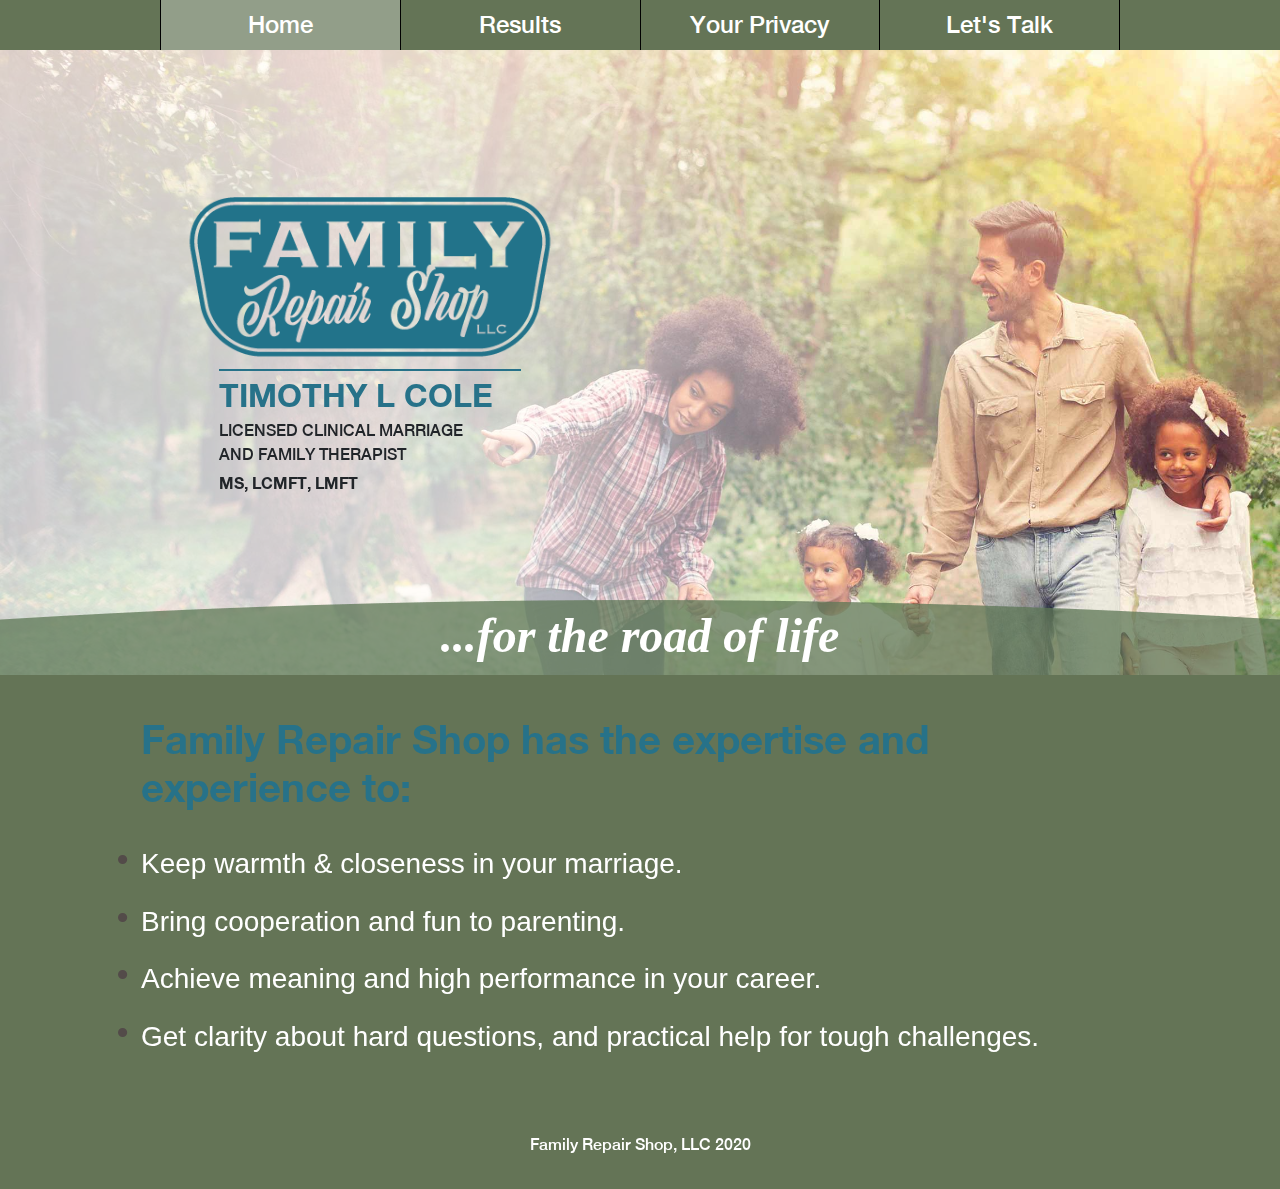
==== commit 454a2e36: "update" ====
--- a/index.html
+++ b/index.html
@@ -6,325 +6,80 @@
     <meta name="viewport" content="width=device-width, initial-scale=1, shrink-to-fit=no">
 
     <!-- Bootstrap CSS -->
+    <link href="https://fonts.googleapis.com/css?family=Kaushan+Script&display=swap" rel="stylesheet">
+    <link rel="stylesheet" href="css/reset.css">
     <link rel="stylesheet" href="https://stackpath.bootstrapcdn.com/bootstrap/4.3.1/css/bootstrap.min.css" integrity="sha384-ggOyR0iXCbMQv3Xipma34MD+dH/1fQ784/j6cY/iJTQUOhcWr7x9JvoRxT2MZw1T" crossorigin="anonymous">
-    
-    <link href="https://fonts.googleapis.com/css?family=Syncopate:400,700&display=swap" rel="stylesheet">
-    <link href="https://fonts.googleapis.com/css?family=Raleway:400,500,700&display=swap" rel="stylesheet">
-    <link rel="stylesheet" href="style.css"/>
-    <link rel="icon" href="images/stork-bag-icon.png">
+    <link rel="stylesheet" href="css/style.css">
 
-    <title>After The Stork - Newborn Care</title>
+    <title>Family Repair Shop</title>
   </head>
   <body>
-      <div id="home"></div>
-      <img id="ats-main" src="images/ats-final.jpg"/>
-    
-      
-      <div class="top-bar">
-        <div class="ATS">
-          <p>ATS</p>
+    <div id="index-backdrop">
+    <img id="index-fade" src="images/fade.png" alt="">
+    <div id="nav-box">
+        <table id="nav-table">
+            <tr id="nav-icon-tr" class="nav-tr hidden">
+                <td class="nav-td here"><a href="index.html"><img class="nav-icon" src="images/home.png" alt=""></a></td>
+                <td class="nav-td"><a href="results.html"><img class="nav-icon" src="images/results.png" alt=""></a></td>
+                <td class="nav-td"><a href="your-privacy.html"><img class="nav-icon" src="images/privacy.png" alt=""></a></td>
+                <td class="nav-td"><a href="lets-talk.html"><img class="nav-icon" src="images/contact.png" alt=""></a></td>
+            </tr>
+            <tr class="nav-tr">
+                <td class="nav-td here"><a href="index.html"><h4>Home</h4></a></td>
+                <td class="nav-td"><a href="results.html"><h4>Results</h4></a></td>
+                <td class="nav-td"><a href="your-privacy.html"><h4>Your Privacy</h4></a></td>
+                <td class="nav-td"><a href="lets-talk.html"><h4>Let's Talk</h4></a></td>
+            </tr>
+        </table>
+    </div><!--nav-box-->
+    <div id="title-box">
+        <img id="title-logo" src="images/frp-blue.png" alt="">
+        <div id="name-box">
+            <p id="name">TIMOTHY L COLE</p>
+            <p id="title">LICENSED CLINICAL MARRIAGE <br> AND FAMILY THERAPIST</p>
+            <p id="education">MS, LCMFT, LMFT</p>
         </div>
-      <div class="burger-box">
-        <button class="navbar-toggler navbar-right navbar-expand-lg navbar-light" id="toggle-button" type="button" data-toggle="collapse" data-target="#navbarsExampleDefault" aria-controls="navbarsExampleDefault" aria-expanded="false" aria-label="Toggle navigation">
-            <span class="navbar-toggler-icon"></span>
-          </button>
-          </div>  
-        
-            <nav class="navbar navbar-right navbar-expand-lg navbar-light" id="top-nav">
-                    <div class="text-center" id="fixed-nav">
-                      <div class="collapse navbar-collapse" id="navbarsExampleDefault">
-                        <ul class="navbar-nav mr-auto">
-                          <li class="nav-item collapse-me">
-                            <a id="home-link" class="nav-link scrollTo" href="#home">Home</a>
-                          </li>
-                          <li class="nav-item collapse-me">
-                            <a id="about-us-link" class="nav-link scrollTo" href="#about-us">About Us</a>
-                          </li>
-                          <li class="nav-item collapse-me">
-                            <a id="services-link" class="nav-link scrollTo" href="#services">Services</a>
-                          </li>
-                          <li class="nav-item collapse-me">
-                              <a id="rates-link" class="nav-link scrollTo" href="#rates">Rates</a>
-                            </li>
-                          <li class="nav-item collapse-me">
-                            <a id="contact-link" class="nav-link scrollTo" href="#contact">Contact</a>
-                          </li>
+    </div><!--title=box-->
+    </div><!--index-backdrop-->
+    <div id="content-index" class="content">
+        <div class="arch">
+            <div id="arch-background" class="container">
+                <div class="row">
+                    <div class="col-12">
+                        <p id="slogan">...for the road of life</p>
+                    </div><!--col-12-->
+                </div><!--row-->
+            </div><!--container-->
+        </div>
+        <div id="background-green-index" class="background-green">
+            <div class="container">
+                <div class="row">
+                    <div class="col-12">
+                        <h1 id="frp-h1">Family Repair Shop has the expertise and experience to:</h1>
+                    </div><!--col-12-->
+                </div><!--row-->
+                <div class="row">
+                    <div class="col-12">
+                        <ul id="experience">
+                            <li class="xp"><h3>Keep warmth & closeness in your marriage.</h3></li>
+                            <li class="xp"><h3>Bring cooperation and fun to parenting.</h3></li>
+                            <li class="xp"><h3>Achieve meaning and high performance in your career.</h3></li>
+                            <li class="xp"><h3>Get clarity about hard questions, and practical help for tough challenges.</h3></li>
                         </ul>
-                      </div>
-                    </div>
-            </nav>          
-          </div><!--top-bar-->
-      
-      
-      <div id="push"></div>
-    <div class="container-fluid">
-        <div id="slogan-row" class="row">
-          <div class="col-lg-12">
-            <div id="slogan">
-            <!--<h3 id="slogan">Specializing in newborn care in the Denver metro area</h3>-->
-            <h3 id="top-slogan">Specializing in newborn care in the Denver metro area</h3>
-            <h4 class="action-stmt">Let us customize your transition from birth to final goals!</h4>
-          </div>
-          </div><!--col-->
-        </div><!--row-->
-      </div><!--container-fluid---->
-      <div class="row"><img id="down-arrow" src="images/arrow.png"/></div>
-
-      <div id="welcome" class="container-fluid teal text-white">
-        <div class="row">
-          <div class="col-lg-1"></div>
-          <div class="col-lg-10">
-            <div class="welcome-box">
-            <h2 class="info-title text-center text-white">Welcome!</h2>
-            <p class="block testimonial">We are an overnight newborn care provider that is certified in postpartum care, CPR, and First Aid, with over 30 yrs. of experience!</p>
-            <p class="block testimonial">After the Stork's philosophy on newborn care is to be as much of an extension of the baby's parents as possible, never interfering where not invited.  Advice is freely given, only when solicited!  Let us customize your transition from birth to your final goals!</p>
-            <p class="block testimonial block-end">New parents can be so overwhelmed with the amount of information out there pertaining to the care of their newborn baby.  After the Stork is committed to your peace of mind, and will help you realize that you have all of the tools and skills necessary to be the best parents possible!</p>
-          </div><!--wecome-box-->
-          </div>
-          <div class="col-lg-1"></div>
-        </div>
-      </div>
-        
-          <div id="bw-baby">
-            <div id="mask">
-            <h1 id="cap1">Ease your transition into parenthood!</h1>
-          <img id="bw-baby-img" src="images/bw-baby2.jpg"/>
-          </div><!--mask-->
-          </div>
-        
-        <div class="container-fluid">
-        <div id="about-us" class="row">
-          <div class="col-lg-1"></div>
-          <div class="col-lg-10">
-            <h2 class="info-title">Relax. Enjoy parenthood without stress.</h2>
-            <p class="block">We are a Denver based company that provides service to the Denver/Boulder metro area. We take great pride and care in the selection of our care providers. Each of our care providers are newborn professionals that have been trained and certified by me personally, and have extensive training and experience in infant care. Our diverse staff has included CNA's, certified Nurses, and childcare professionals, all with a wealth of knowledge and experience available to you, regardless of care provider.</p>
-            <p class="block">We provide overnight newborn care with a personal touch!  We will provide services customized by you during 10 hr. shifts through the night for up to 7 nights a week if needed!</p>
-            <p class="block">I  personally have extensive experience in childcare ranging from raising 4 of my own, to daycare, special needs, newborn and infant care, to night nanny!  My methods are not experimental, but rather have been proven to work over and over again. I want new mothers to confidently step on the stones of experience that I have stumbled on!  I frequently hear new mothers say "I wish this baby came with an instruction manual." Let me be your instruction manual! </p>
-            <p class="block block-end"> - Danette Brown, Founder and Owner</p>
-          </div> 
-          <div class="col-lg-1"></div> 
-        </div><!--row-->
-        <div class="row teal text-white">
-          <div class="col-lg-1"></div>
-          <div class="col-lg-5">
-            <table>
-              <tr>
-                <td><img id="gc2" src="images/gc2.jpg"/></td>
-              </tr>
-            </table>
-          </div>
-          <div class="col-lg-5"><p class="block testimonial-top testimonial">"Hiring Danette to care for our newborn baby was one of the best decisions we have ever made for our family. After a very hard pregnancy, we needed help and I needed to heal from my c-section. Danette was a loving, knowledgeable and wonderful presence in our lives. Her skill and care with our baby Sierra put us at ease right away. I am confident that had it not been for Danette, that my recovery would have taken much longer. With Danette the transition from one child to two was smooth and deeply enjoyable. I recommend her without reservation. Our family was so lucky to have her help to navigate those first difficult months.
-              This doesn't begin to cover how grateful we are to you.</p>
-            <p class="block testimonial">All the best,</p>
-            <p class="block testimonial">Dawn - After The Stork client</p></div>
-            
-          <div class="col-lg-1"></div>
-        </div>
-      </div><!--container-fluid-->
-      
-        <div id="family">
-          <h1 id="cap2">"Danette is the baby whisperer"</h1>
-        <img id="bw-baby-img2" src="images/baby-heart.jpg"/>
-        </div>
-      
-    
-      <div class="window about-window" id="services">
-      <div class="row-max-width height-20">
-          <div class="col-lg-1"></div>
-          <div class="col-lg-10">
-            <h2 class="info-title">Everything your growing family needs.</h2>
-          </div> 
-          <div class="col-lg-1"></div> 
-        </div><!--row-->
-        <div class="row-max-width height-20">
-            <div class="col-lg-2"></div>
-            <div class="col-lg-4">
-              <img src="images/bottle.png" alt="" class="service-icon">
-            </div>
-            <div class="col-lg-4">
-              <h3 class="service-title">Education</h3>
-              <p class="service-info">We can teach you everything you need to know about breast and bottle feeding, swaddling, calming, burping, and more!</p>
-            </div>
-            <div class="col-lg-2"></div>
-        </div><!--row-->
-        <div class="row-max-width height-20">
-          <div class="col-lg-2"></div>
-          <div class="col-lg-4">
-            <img src="images/moon.png" alt="" class="service-icon">
-          </div>
-          <div class="col-lg-4">
-            <h3 class="service-title">Sleep Support</h3>
-            <p class="service-info">Caring for a newborn can be exhausting! Let us help by providing total care for your baby through the night, allowing you to rest easy knowing your baby will be NEVER be unattended.</p>
-          </div>
-          <div class="col-lg-2"></div>
-      </div><!--row-->
-        <div class="row-max-width height-20">
-          <div class="col-lg-2"></div>
-          <div class="col-lg-4">
-            <img src="images/onesie.png" alt="" class="service-icon">
-          </div>
-          <div class="col-lg-4">
-            <h3 class="service-title">Laundry</h3>
-            <p class="service-info">At your request, we will wash and fold your baby's laundry and even organize your nursery!</p>
-          </div>
-          <div class="col-lg-2"></div>
-      </div><!--row-->
-      <div class="row-max-width height-20">
-        <div class="col-lg-2"></div>
-        <div class="col-lg-4">
-          <img src="images/clock.png" alt="" class="service-icon">
-        </div>
-        <div class="col-lg-4">
-          <h3 class="service-title">Establish a Routine</h3>
-          <p class="service-info">The ultimate goal is to get your baby sleeping through the night.</p>
-        </div>
-        <div class="col-lg-2"></div>
-    </div><!--row-->
-  </div><!--window-->
-
-      <div class="container-fluid" id="center-parent">
-          <div id="rates" class="row teal text-white">
-              <div class="col-lg-1"></div>
-              <div class="col-lg-5">
-                <div id="center">
-                <h2>Rates</h2>
-                <p class="block">Our rates are based on 10 hr. shifts from 9 pm to 7 am.</p>
-                <p class="block">This allows us to best interact with parents before they go to bed, as well as after they wake up in the morning.</p>
-                <strong class="block">Singleton:</strong><p class="block">$250 per night/$240 with pre-pay.</p>
-                <strong class="block">Twins:</strong><p class="block">$320 per night/$300 with pre-pay.</p>
-              </div><!--center-->
-              </div>
-                <div class="col-lg-5">
-                  <table>
-                    <tr>
-                      <td>
-                          <img id="gc1" src="images/gc1.jpg"/>
-                      </td>
-                    </tr>
-                  </table>
-                </div>
-              <div class="col-lg-1"></div>
-            </div>
-      </div><!--containter-fluid-->
-    
-  
-    <div class="window grey" id="contact">
-        <div class="container-fluid">
-      <div class="col-lg-12">
-        <h2 class="info-title">Tell us about yourself:</h2>
-        <h5 class="contact-call">Let's work together to decide which services are right for you and your family!</h5>
-        <form action="generate-mail.php" method="POST" id="contact-form">
-            <div class="form-row">
-                <div class="col">
-                  <label for="first-name">First Name</label>
-                  <input type="text" class="form-control" id="first-name" name="first-name" placeholder="First name">
-                </div>
-                <div class="col">
-                  <label for="last-name">Last Name</label>
-                  <input type="text" class="form-control" id="last-name" name="last-name" placeholder="Last name">
-                </div>
-              </div>
-          <div class="form-row">
-            <div class="form-group col-md-6">
-              <label for="inputEmail4">Email</label>
-              <input type="email" class="form-control" id="inputEmail4" name="email" placeholder="Email">
-            </div>
-            <div class="form-group col-md-6">
-              <label for="inputPassword4">Phone Number</label>
-              <input type="tel" class="form-control" id="inputphone4" name="phone" placeholder="(XXX)XXX-XXXX">
-            </div>
-          </div>
-          <div class="form-group">
-            <label for="inputAddress">What address you desire service for?</label>
-            <input type="text" class="form-control" id="inputAddress" name="address" placeholder="1234 Main St">
-          </div>
-          <div class="form-row">
-            <div class="form-group col-md-6">
-              <label for="inputCity">City</label>
-              <input type="text" class="form-control" name="city" id="inputCity">
-            </div>
-            <div class="form-group col-md-4">
-              <label for="inputState">State</label>
-              <select name="state" id="inputState" class="form-control">
-                <option selected>Choose...</option>
-                <option>...</option>
-              </select>
-            </div>
-            <div class="form-group col-md-2">
-              <label for="inputZip">Zip</label>
-              <input type="text" name="zip" class="form-control" id="inputZip">
-            </div>
-          </div>
-            <div class="form-row">
-                <div class="form-group col-lg-4">
-                    <label for="date-selector">Baby's Due Date? (Leave Blank if Not Applicable)</label>
-                    <input type="date" class="form-control" id="date-selector" name="due-date">
-                </div>
-            <div class="form-group col-lg-4">
-                <label for="inlineFormCustomSelect">How many babies do you need assistance with?</label>
-                <select name="baby-number" class="custom-select mr-sm-2" id="inlineFormCustomSelect">
-                  <option selected>Choose...</option>
-                  <option value="1">One</option>
-                  <option value="2">Two</option>
-                  <option value="3">More</option>
-                </select>
-            </div>
-          <div class="form-group col-lg-4">
-              <label for="inlineFormCustomSelect">How many days per week do you need help?</label>
-              <select name="days" class="custom-select mr-sm-2" id="inlineFormCustomSelect">
-                <option selected>Choose...</option>
-                <option value="1">One</option>
-                <option value="2">Two</option>
-                <option value="3">Three</option>
-                <option value="4">Four</option>
-                <option value="5">Five</option>
-                <option value="6">Six</option>
-                <option value="7">Seven</option>
-              </select>
-          </div>
-        </div>
-        <div class="form-row">
-        <div class="form-group col-md-12" id="form-extra">
-            <label for="exampleFormControlTextarea1">Anything else we should know?</label>
-            <textarea name="extra" class="form-control" id="exampleFormControlTextarea1" rows="3"></textarea>
-          </div>
-        </div>
-          <button id="send-button" type="submit" class="btn submit-button btn-primary">Send!</button>
-        </form>
-
-      </div>
-      </div><!--container-fluid-->
-    </div>
-    <div class="ats-footer">
-      <div class="container">
-        <div class="row">
-          <div class="col-lg-12" id="footer-info">
-              <a id="fb-icon" class="contact-icon footer-box" href=#><img id="fb-icon-pic"  src="images/fb.png"/></a>
-              <a id="mail-icon" class="contact-icon footer-box" href=#><img id="mail-icon-pic" src="images/mail.png"/></a>
-              <div class="footer-box" id="footer-text">
-            <h3 class="footer-header text-center">After The Stork</h3>
-            <h6 class="footer-text text-center">Danette Brown</h6>
-            <h6 class="footer-text text-center">303-919-8841</h6>
-            <h6 class="footer-text text-center">afterthestork@q.com</h6>
-            <h6 class="footer-text text-center">References available upon request!</h6>
-            </div>
-          </div>
-        </div>
-      </div>
-    </div>
+                    </div><!--col-12-->
+                </div><!--row-->
+            </div><!--container-->
+            <footer>
+                <p id="footer-text">Family Repair Shop, LLC 2020</p>
+            </footer>
+        </div><!--background-green-->
+    </div><!--content-->
 
     <!-- Optional JavaScript -->
     <!-- jQuery first, then Popper.js, then Bootstrap JS -->
-    <script src="plugins/jquery/jquery.js"></script>
-    <script src="plugins/popper/popper.min.js"></script>
-    <script src="plugins/bootstrap/js/bootstrap.js"></script>
-    <script src="plugins/waypoints/jquery.waypoints.min.js"></script>
-    <script src="plugins/slick/slick.min.js"></script>
-    <script src="stork-fade.js"></script>
-    <script src="height-adjust.js"></script>
-    <script src="parallax.js"></script>
-    <script src="clickscroll.js"></script>
-    <script src="collapse.js"></script>
-    <script src="nav-location.js"></script>
-  </body>
-</html>+    <script src="https://code.jquery.com/jquery-3.3.1.slim.min.js" integrity="sha384-q8i/X+965DzO0rT7abK41JStQIAqVgRVzpbzo5smXKp4YfRvH+8abtTE1Pi6jizo" crossorigin="anonymous"></script>
+    <script src="https://cdnjs.cloudflare.com/ajax/libs/popper.js/1.14.7/umd/popper.min.js" integrity="sha384-UO2eT0CpHqdSJQ6hJty5KVphtPhzWj9WO1clHTMGa3JDZwrnQq4sF86dIHNDz0W1" crossorigin="anonymous"></script>
+    <script src="https://stackpath.bootstrapcdn.com/bootstrap/4.3.1/js/bootstrap.min.js" integrity="sha384-JjSmVgyd0p3pXB1rRibZUAYoIIy6OrQ6VrjIEaFf/nJGzIxFDsf4x0xIM+B07jRM" crossorigin="anonymous"></script>
+    <script src="js/position.js"></script>
+    </body>
+</html>
--- a/css/style.css
+++ b/css/style.css
@@ -0,0 +1,350 @@
+body{
+    width: 100%;
+    overflow-x: hidden;
+}
+
+.hidden{
+    display: none;
+}
+
+/*-----FONTS-----*/
+@font-face{
+    font-family: "HN";
+    src: url('../fonts/helveticaneue/HelveticaNeue.ttf');
+}
+
+@font-face{
+    font-family: "HN Med";
+    src: url('../fonts/helveticaneue/HelveticaNeue\ Medium.ttf');
+}
+
+@font-face{
+    font-family: "HN Italic";
+    src: url('../fonts/helveticaneue/HelveticaNeueIt.ttf');
+}
+
+@font-face{
+    font-family: "HN Bold";
+    src: url('../fonts/helveticaneue/HelveticaNeueBd.ttf');
+}
+
+/*-----LINKS-----*/
+a{
+    text-decoration: none;
+    color: unset;
+}
+
+a:hover{
+    text-decoration: none;
+    color: unset;
+}
+
+/*-----COLORS-----*/
+.background-grey{
+    background-color: #524B48;
+    width: 100%;
+}
+
+.background-green{
+    background-color: #647456;
+    width: 100%;
+}
+
+.text-blue{
+    color:  #277289;
+}
+
+.text-bold{
+    font-weight: bold;
+}
+
+.text-white{
+    color: white;
+}
+
+.text-light-grey{
+    color: #88817f
+}
+
+/*-----NAV-----*/
+#nav-box{
+    background-color: #647456;
+    height: 50px;
+    position: relative;
+    z-index: 999;
+}
+
+#nav-table{
+    width: 75%;
+    margin-left: auto;
+    margin-right: auto;
+    height: 100%;
+}
+
+.nav-tr{
+    width: 100%;
+}
+
+#nav-table td{
+    width: 25%;
+    border-left: 1px solid black;
+    border-right: 1px solid black;
+    font-family: 'HN Med';
+    color: white;
+}
+
+@media only screen and (min-width: 575px){
+    .nav-td:hover{
+        background-color: rgba(255, 255, 255, .3);
+    }
+}
+
+.here{
+    background-color: rgba(255, 255, 255, .3);
+}
+
+.nav-td a{
+    text-align: center;
+    height: 100%;
+    width: 100%;
+    font-family: 'HN Med';
+    color: white;
+    margin-top: 10px;
+}
+
+.nav-td a h4{
+    margin-bottom: 0;
+    padding-top: 10px;
+    height: 100%;
+}
+
+.nav-icon{
+    width: 45px;
+    margin-left: auto;
+    margin-right: auto;
+    display: block;
+}
+
+@media only screen and (max-width: 992px){
+    .nav-td h4{
+        font-size: 1em;
+        padding-top: 15px;
+    }
+}
+
+@media only screen and (max-width: 575px){
+    #nav-box{
+        height: 75px;
+    }
+    #nav-table{
+        width: 100%;
+    }
+    .nav-td a h4{
+        font-size: .75em;
+        padding-top: 5px;
+    }
+}
+
+/*-----INDEX-----*/
+
+#index-backdrop{
+    background-image: url('../images/f1-lg-2.jpg');
+    background-size: 100%;
+}
+
+@media only screen and (max-width: 1660px){
+    #index-backdrop{
+        background-image: url('../images/f1-lg.jpg');
+        background-size: 100%;
+    }
+}
+
+@media only screen and (max-width: 802px){
+    #index-backdrop{
+        background-image: url('../images/f1-sm.jpg');
+        background-size: 100%;
+    }
+}
+
+@media only screen and (max-width: 575px){
+    #index-backdrop{
+        background-image: url('../images/f1-xsm.jpg');
+        background-size: 100%;
+    }
+}
+
+#content-index{
+    position: relative;
+    z-index: 998;
+}
+
+#title-box{
+    position: absolute;
+    z-index: 999;
+    left: 15%;
+}
+
+#title-log0{
+    width: 400px;
+}
+
+#index-backdrop{
+    height: 500px;
+}
+
+#frp-h1{
+    color: #277289;
+    font-family: 'HN Bold';
+    padding: 1em 0 .5em 0;
+    max-width: 90%;
+    display: block;
+    margin-left: auto;
+    margin-right: auto;
+}
+
+#experience{
+    color: white;
+}
+
+#experience li{
+    padding: .5em .5em .5em 2em;
+}
+
+#experience li::before {
+    content: "\2022";
+    color: #534b49;
+    font-weight: bold;
+    font-size: 2rem;
+    line-height: 1.5rem;
+    float: left;
+    width: .75em;
+}
+
+@media only screen and (max-width: 1200px){
+    #frp-h1{
+        font-size: 2em;
+    }
+    #experience li h3{
+        font-size: 1.5em;
+    }
+}
+
+@media only screen and (max-width: 575px){
+    #frp-h1{
+        font-size: 1.25em;
+    }
+    #experience li h3{
+        font-size: 1em;
+    }
+}
+
+#index-fade{
+    height: 100%;
+    width: 100%;
+    position: fixed;
+    z-index: 99;
+    opacity: .9;
+}
+
+.arch{
+    z-index: 100;
+    background-image: url('../images/arch.png');
+    background-size: 100% 100%;
+    height: 75px;
+    margin-top: -75px;
+}
+
+#slogan{
+    font-family: 'Times New Roman', cursive;
+    font-style: italic;
+    font-weight: bold;
+    color: white;
+    font-size: 3em;
+    text-align: center;
+}
+
+@media only screen and (max-width: 802px){
+    #slogan{
+        font-size: 1.5em;
+    }
+    .arch{
+        height: 40px;
+        margin-top: -40px;
+    }
+}
+
+#name-box{
+    width: 80%;
+    margin-left: auto;
+    margin-right: auto;
+    display: block;
+}
+
+#name{
+    font-size: 2.25em;
+    font-family: 'HN Bold';
+    color: #277289;
+    border-top: 2px solid #277289;
+    margin-bottom: 0;
+    white-space: nowrap;
+}
+
+#title{
+    font-family: 'HN Med';
+    font-size: 1.25em;
+    margin-bottom: .25em;
+    white-space: nowrap;
+}
+
+#education{
+    font-family: 'HN Bold';
+    font-size: 1.25em;
+    margin-bottom: .25em;
+    white-space: nowrap;
+}
+
+@media only screen and (max-width: 1500px){
+    #name{
+        font-size: 2em;
+    }
+    #title, #education{
+        font-size: 1em;
+    }
+}
+@media only screen and (max-width: 1170px){
+    #name{
+        font-size: 1.75em;
+    }
+    #title, #education{
+        font-size: .75em;
+    }
+}
+@media only screen and (max-width: 1025px){
+    #name{
+        font-size: 1.5em;
+    }
+    #title, #education{
+        font-size: .75em;
+    }
+}
+
+@media only screen and (max-width: 785px){
+    #name{
+        font-size: 1em;
+    }
+    #title, #education{
+        font-size: .65em;
+    }
+}
+
+/*-----footer-index-----*/
+
+#footer-text{
+    margin-bottom: 0;
+    padding-top: 3em;
+    padding-bottom: 2em;
+    text-align: center;
+    color: white;
+    font-family: 'HN Med';
+    font-size: 1em;
+}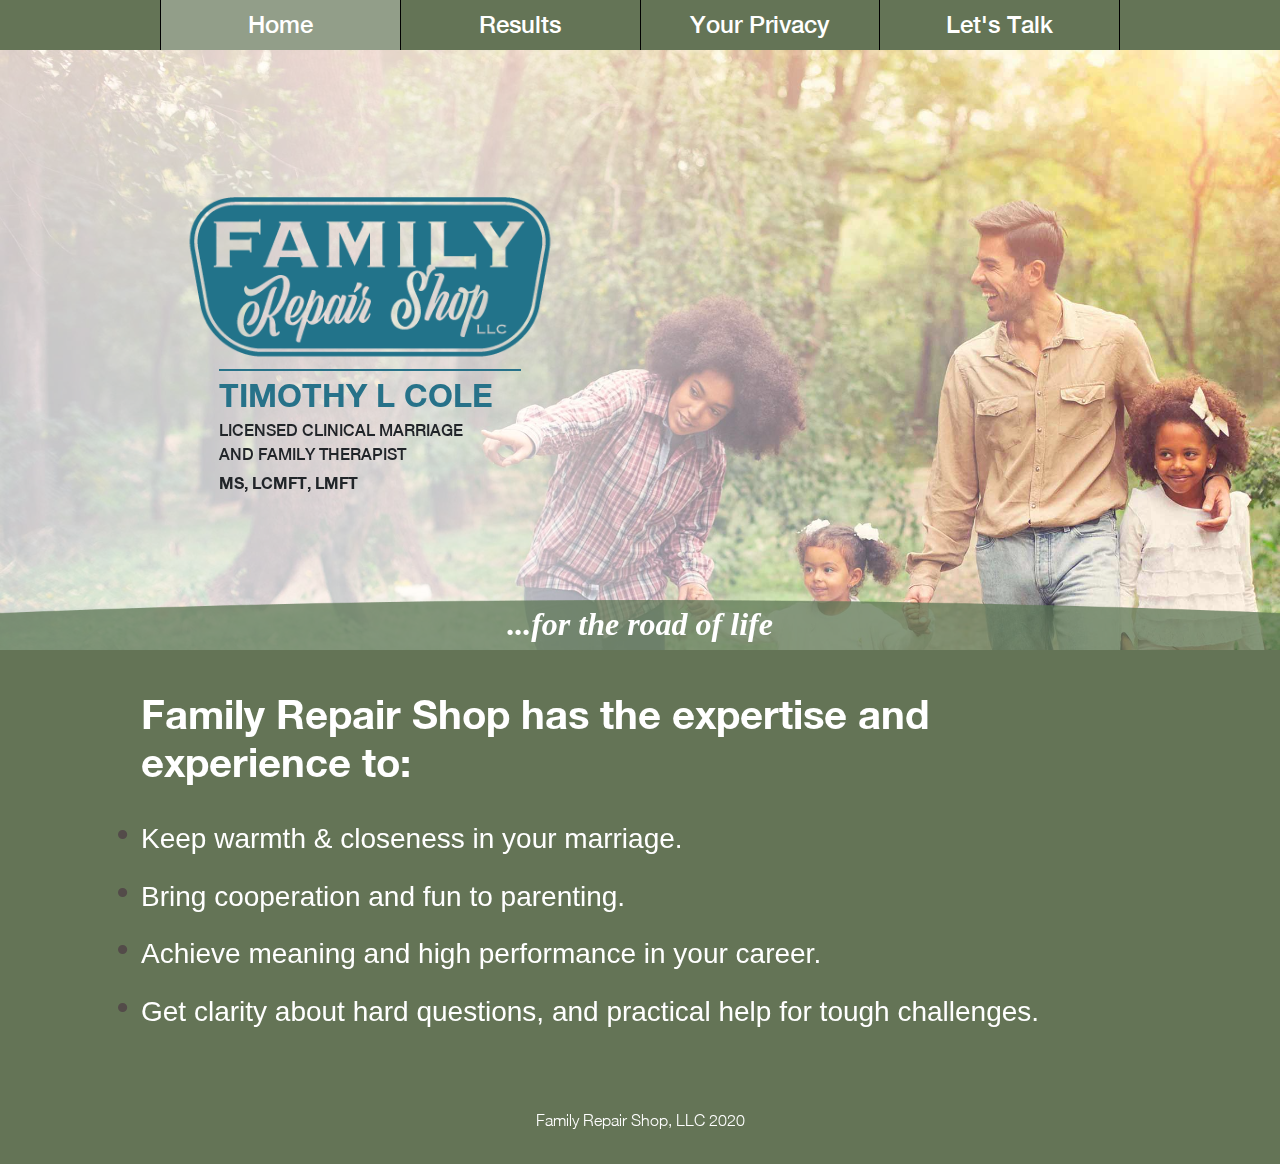
==== commit 8fe095e9: "update" ====
--- a/index.html
+++ b/index.html
@@ -10,6 +10,7 @@
     <link rel="stylesheet" href="css/reset.css">
     <link rel="stylesheet" href="https://stackpath.bootstrapcdn.com/bootstrap/4.3.1/css/bootstrap.min.css" integrity="sha384-ggOyR0iXCbMQv3Xipma34MD+dH/1fQ784/j6cY/iJTQUOhcWr7x9JvoRxT2MZw1T" crossorigin="anonymous">
     <link rel="stylesheet" href="css/style.css">
+    <link rel="icon" href="images/frs-icon.png">
 
     <title>Family Repair Shop</title>
   </head>
--- a/css/style.css
+++ b/css/style.css
@@ -16,6 +16,11 @@
 @font-face{
     font-family: "HN Med";
     src: url('../fonts/helveticaneue/HelveticaNeue\ Medium.ttf');
+}
+
+@font-face{
+    font-family: "HN Light";
+    src: url('../fonts/helveticaneue/HelveticaNeue\ Light.ttf');
 }
 
 @font-face{
@@ -56,6 +61,10 @@
 
 .text-bold{
     font-weight: bold;
+}
+
+.text-light{
+    font-family: 'HN Light';
 }
 
 .text-white{
@@ -193,7 +202,7 @@
 }
 
 #frp-h1{
-    color: #277289;
+    color: white;
     font-family: 'HN Bold';
     padding: 1em 0 .5em 0;
     max-width: 90%;
@@ -250,7 +259,7 @@
     z-index: 100;
     background-image: url('../images/arch.png');
     background-size: 100% 100%;
-    height: 75px;
+    height: 50px;
     margin-top: -75px;
 }
 
@@ -259,17 +268,17 @@
     font-style: italic;
     font-weight: bold;
     color: white;
-    font-size: 3em;
+    font-size: 2em;
     text-align: center;
 }
 
 @media only screen and (max-width: 802px){
     #slogan{
-        font-size: 1.5em;
+        font-size: 1.25em;
     }
     .arch{
-        height: 40px;
-        margin-top: -40px;
+        height: 30px;
+        margin-top: -30px;
     }
 }
 
@@ -345,6 +354,6 @@
     padding-bottom: 2em;
     text-align: center;
     color: white;
-    font-family: 'HN Med';
-    font-size: 1em;
+    font-size: 12pt;
+    font-family: 'HN Light';
 }